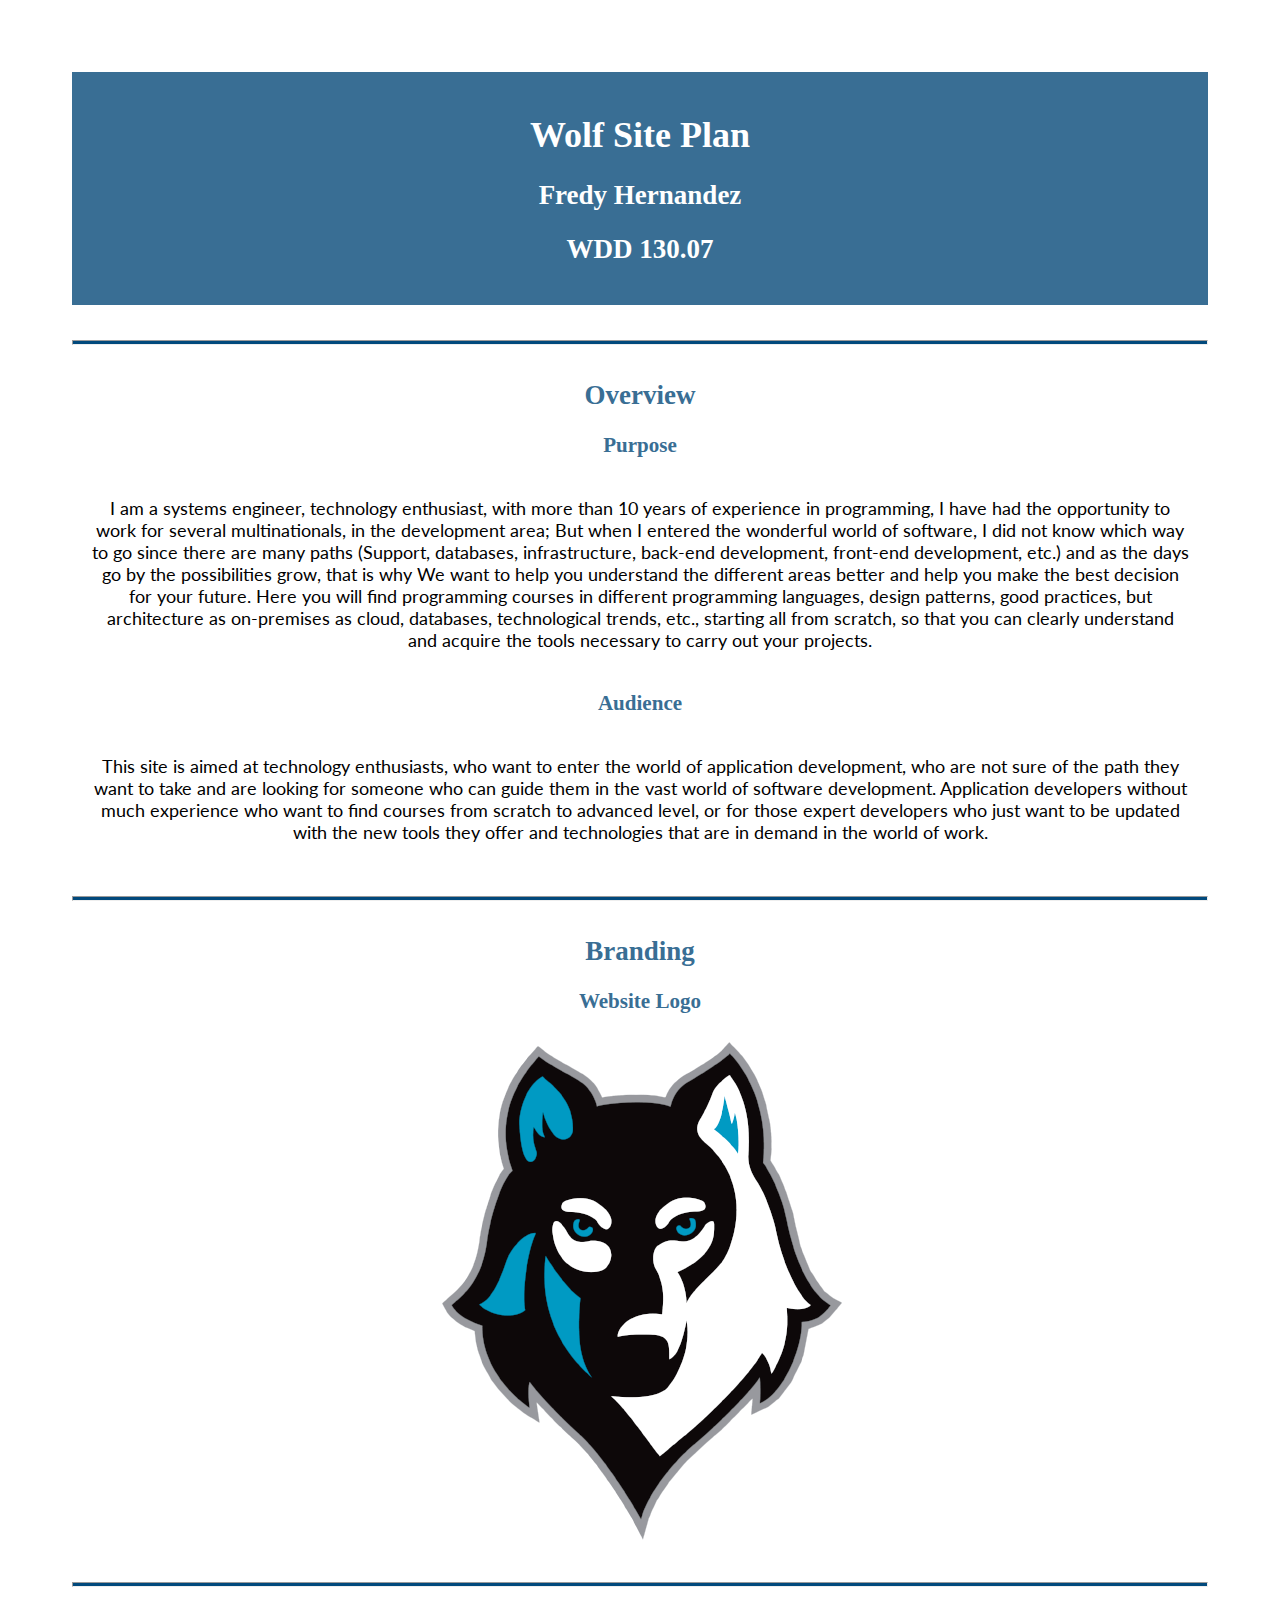
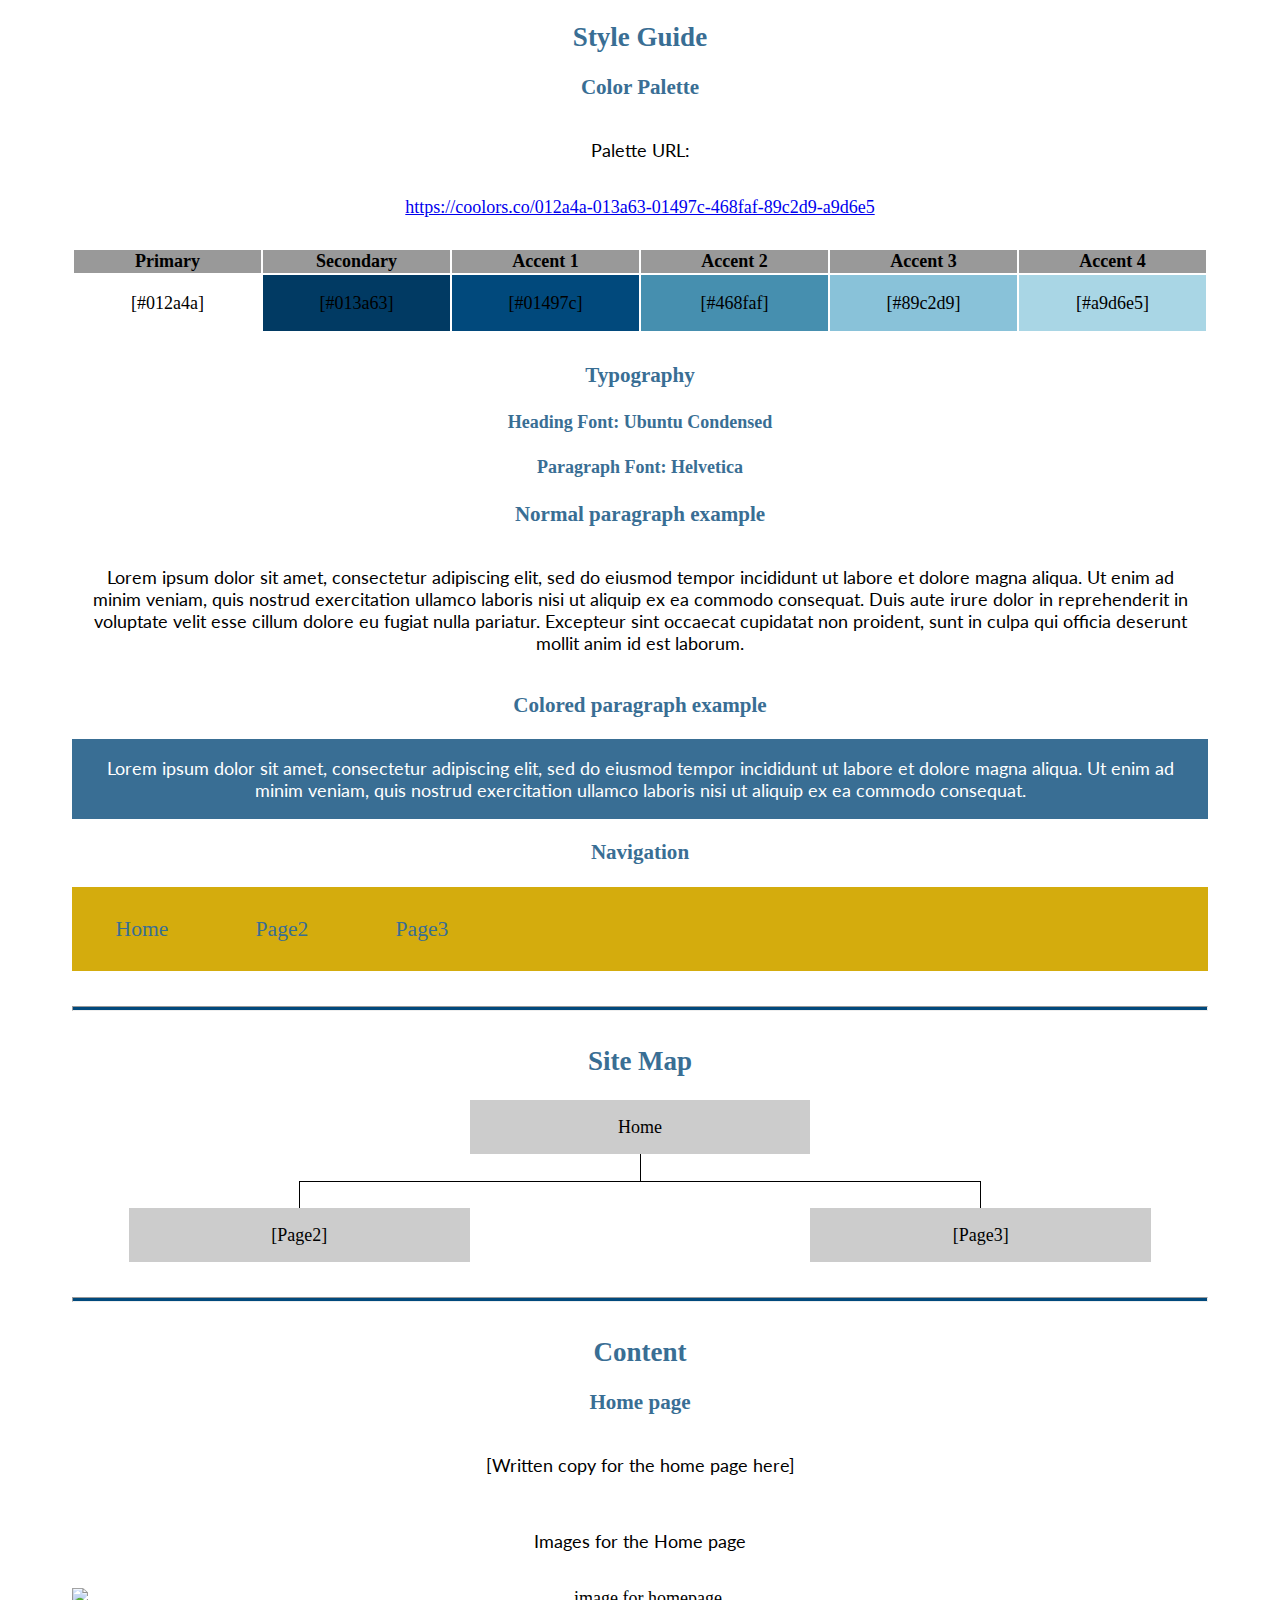
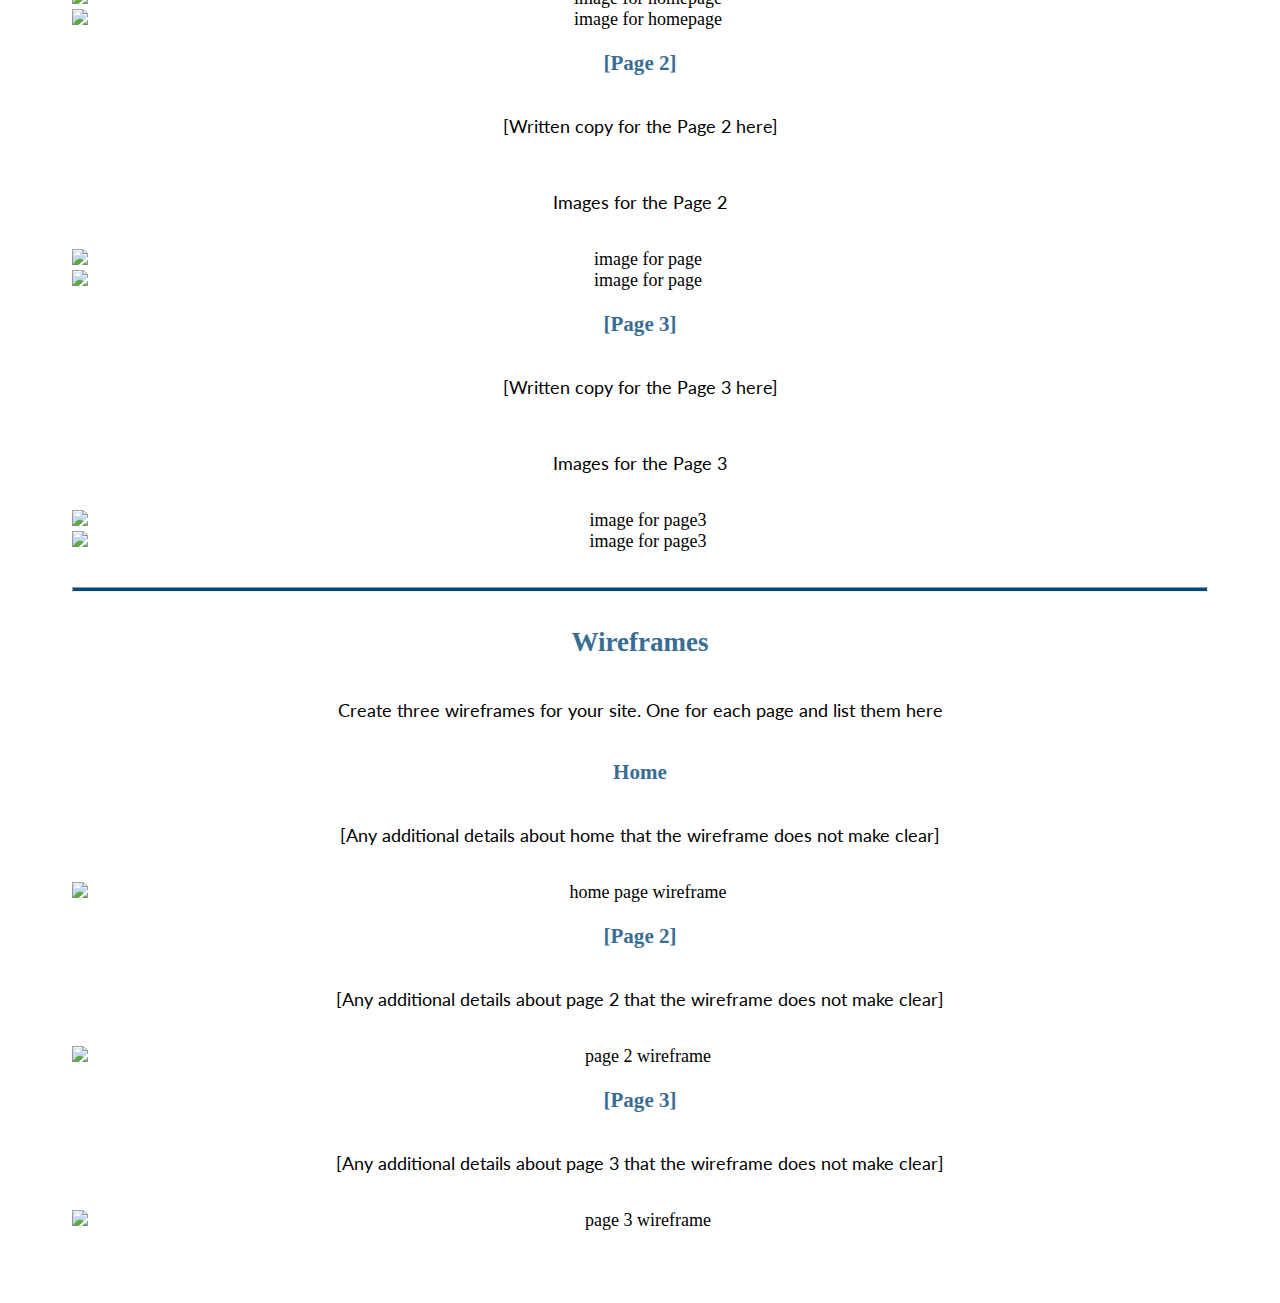
==== personal-site/site-plan.html @ 8fcfb4a2 ":sparkles: add personal site plan" ====
<!DOCTYPE html>
<html lang="en-us">

<head>
    <meta charset="utf-8">
    <title>Site Plan</title>
    <link type="text/css" rel="stylesheet" href="styles/site-plan.css">
</head>

<body>
    <header>
        <h1>Wolf Site Plan</h1>
        <h2>Fredy Hernandez</h2>
        <h2>WDD 130.07</h2>
        <!-- In the header above, add the name or your site, your name and class number. For example if you are in section 3 you would put WDD 130.03 -->
    </header>
    <main>

        <!-- ------------------------Steps 2-3------------------------------ -->
        <hr>
        <h2>Overview</h2>
        <h3>Purpose</h3>
        <p>I am a systems engineer, technology enthusiast, with more than 10 years of experience in programming, I have had the opportunity to work for several multinationals, in the development area; But when I entered the wonderful world of software, I
            did not know which way to go since there are many paths (Support, databases, infrastructure, back-end development, front-end development, etc.) and as the days go by the possibilities grow, that is why We want to help you understand the different
            areas better and help you make the best decision for your future. Here you will find programming courses in different programming languages, design patterns, good practices, but architecture as on-premises as cloud, databases, technological
            trends, etc., starting all from scratch, so that you can clearly understand and acquire the tools necessary to carry out your projects.</p>
        <!-- change this -->


        <h3>Audience</h3>
        <p>This site is aimed at technology enthusiasts, who want to enter the world of application development, who are not sure of the path they want to take and are looking for someone who can guide them in the vast world of software development. Application
            developers without much experience who want to find courses from scratch to advanced level, or for those expert developers who just want to be updated with the new tools they offer and technologies that are in demand in the world of work.</p>
        <!-- change this -->

        <hr>
        <h2>Branding</h2>
        <h3>Website Logo</h3>
        <!-- Replace this with some sort of logo for your site.  A logo can be as simple as the name of your site in a nice font :) -->
        <img src="images/logo.png" alt="Logo image">
        <hr>
        <h2>
            Style Guide
        </h2>

        <!-- ------------------------Steps 4-8------------------------------ -->

        <h3>Color Palette</h3>
        <!--  The colors you choose for a website are one of the most important decisions you will make. Follow the instructions on the activity in Canvas then return and replace the color codes below with the hex color codes (the 6 digit numbers that show at the bottom of each color) for the colors you have chosen below.  You should have at least 2 colors but do not have to fill in all 4 if you do not need them.  -->

        <!-- Copy and paste the URL to your finished palette below. Replace the href value that is there with yours. Make sure to paste it into both the href value and the content text of the <a> tag -->
        <p>Palette URL:</p>
        <a href="https://coolors.co/012a4a-013a63-01497c-468faf-89c2d9-a9d6e5" target="_blank">https://coolors.co/012a4a-013a63-01497c-468faf-89c2d9-a9d6e5</a>

        <table class="colors">
            <tr>
                <th>Primary</th>
                <th>Secondary</th>
                <th>Accent 1</th>
                <th>Accent 2</th>
                <th>Accent 3</th>
                <th>Accent 4</th>
            </tr>
            <!-- Replace the numbers in the boxes below with your hex color codes. Then switch to the site-plan.css file and change your colors there as well. -->
            <tr>
                <td class="primary">[#012a4a]</td>
                <td class="secondary">[#013a63]</td>
                <td class="accent1">[#01497c]</td>
                <td class="accent2">[#468faf]</td>
                <td class="accent3">[#89c2d9]</td>
                <td class="accent4">[#a9d6e5]</td>
            </tr>
        </table>


        <!-- ------------------------Step 9------------------------------ -->

        <h3>
            Typography
        </h3>
        <!-- Choose a font for your paragraphs (body copy) and headlines. What font(s) have you chosen? Why did you choose what you did?  Make sure to review the list of web safe fonts at W3Schools.org as a starting point.  Think also about which of your colors above you might use for background and font colors. -->

        <h4>
            Heading Font: Ubuntu Condensed
            <!-- change this -->
        </h4>
        <h4>
            Paragraph Font: Helvetica
            <!-- change this -->
        </h4>
        <h3>
            Normal paragraph example
        </h3>
        <p>
            Lorem ipsum dolor sit amet, consectetur adipiscing elit, sed do eiusmod tempor incididunt ut labore et dolore magna aliqua. Ut enim ad minim veniam, quis nostrud exercitation ullamco laboris nisi ut aliquip ex ea commodo consequat. Duis aute irure dolor
            in reprehenderit in voluptate velit esse cillum dolore eu fugiat nulla pariatur. Excepteur sint occaecat cupidatat non proident, sunt in culpa qui officia deserunt mollit anim id est laborum.
        </p>
        <h3>
            Colored paragraph example
        </h3>
        <p class="colored">
            Lorem ipsum dolor sit amet, consectetur adipiscing elit, sed do eiusmod tempor incididunt ut labore et dolore magna aliqua. Ut enim ad minim veniam, quis nostrud exercitation ullamco laboris nisi ut aliquip ex ea commodo consequat.
        </p>

        <!-- ------------------------Step 10------------------------------ -->

        <h3>
            Navigation
        </h3>
        <!-- Think about how you want your navigation bar to look. In the site-plan.css file change the colors to your colors to get the look you desire. -->
        <nav>
            <a href="#">Home</a>
            <a href="#">Page2</a>
            <a href="#">Page3</a>
        </nav>
        <hr>
        <h2>
            Site Map
        </h2>
        <div class="sitemap">
            <div class="sm-home">
                Home
            </div>
            <div class="sm-page2">
                [Page2]
                <!-- change this -->
            </div>
            <div class="sm-page3">
                [Page3]
                <!-- change this -->
            </div>

            <div class="top">
                &nbsp;
            </div>
            <div class="left">
                &nbsp;
            </div>
            <div class="right">
                &nbsp;
            </div>

        </div>

        <!-- --------Content Section -------------- -->
        <hr>
        <h2>
            Content
        </h2>
        <h3>Home page</h3>
        <p>
            [Written copy for the home page here]
        </p>
        <p>Images for the Home page</p>
        <img src="#" alt="image for homepage">
        <img src="#" alt="image for homepage">

        </ul>
        <h3>[Page 2]</h3>
        <p>
            [Written copy for the Page 2 here]
        </p>
        <p>Images for the Page 2</p>
        <img src="#" alt="image for page">
        <img src="#" alt="image for page">

        </ul>
        <h3>[Page 3]</h3>
        <p>
            [Written copy for the Page 3 here]
        </p>
        <p>Images for the Page 3</p>
        <img src="#" alt="image for page3">
        <img src="#" alt="image for page3">

        </ul>
        <hr>
        <h2>
            Wireframes
        </h2>
        <p>
            Create three wireframes for your site. One for each page and list them here</p>

        <h3>Home</h3>
        <p>
            [Any additional details about home that the wireframe does not make clear]
        </p>
        <img src="#" alt="home page wireframe">

        <h3>[Page 2]</h3>
        <p>
            [Any additional details about page 2 that the wireframe does not make clear]
        </p>
        <img src="#" alt="page 2 wireframe">

        <h3>[Page 3]</h3>
        <p>
            [Any additional details about page 3 that the wireframe does not make clear]
        </p>
        <img src="#" alt="page 3 wireframe">
    </main>
</body>

</html>
---- personal-site/styles/site-plan.css ----
/* if you are using any Google fonts change the font names below to your fonts. 
Any spaces in your font name should be replaced with a +. 
Fonts are separated by a | */

@import url('https://fonts.googleapis.com/css?family=IM+Fell+French+Canon+SC|Lato');
:root {
    /* change the values below to your colors from your palette */
    --primary-color: #ffffff;
    --secondary-color: #013a63;
    --accent1-color: #01497c;
    --accent2-color: #468faf;
    --accent3-color: #89c2d9;
    --accent4-color: #a9d6e5;
    /* change the values below to your chosen font(s) */
    --heading-font: "IM Fell French Canon SC";
    --paragraph-font: Lato, Helvetica, sans-serif;
    /* these colors below should be chosen from among your palette colors above */
    --headline-color-on-white: #396E94;
    /* headlines on a white background */
    --headline-color-on-color: white;
    /* headlines on a colored background */
    --paragraph-color-on-white: #396E94;
    /* paragraph text on a white background */
    --paragraph-color-on-color: white;
    /* paragraph text on a colored background */
    --paragraph-background-color: #396E94;
    --nav-link-color: #396E94;
    --nav-background-color: #D4AC0D;
    --nav-hover-link-color: white;
    --nav-hover-background-color: #396E94;
}


/*  Look around below...but DON'T CHANGE ANYTHING! */

body {
    max-width: 1200px;
    margin: 0 auto;
    padding: 4em;
    font-size: 18px;
    text-align: center;
}

img {
    display: block;
    margin: 0 auto;
}

h1,
h2,
h3,
h4,
h5,
h6 {
    font-family: var(--heading-font);
    color: var(--headline-color-on-white);
}

h2 {
    text-align: center;
}

hr {
    height: 3px;
    margin: 35px 0;
    background: var(--accent1-color);
}

header {
    padding: 1em;
    text-align: center;
    color: var(--paragraph-color-on-color);
    background-color: var(--paragraph-background-color);
}

header>h1,
header>h2 {
    color: var(--headline-color-on-color);
}

p {
    font-family: var(--paragraph-font);
    color: var(--paragraph-color);
    padding: 1em;
}

.colors {
    width: 100%;
    min-width: 350px;
    margin: 30px auto;
    text-align: center;
}

.colors th {
    background-color: #999;
}

.colors td {
    width: 16.6%;
    height: 3em;
}

.primary {
    background-color: var(--primary-color);
}

.secondary {
    background-color: var(--secondary-color);
}

.accent1 {
    background-color: var(--accent1-color);
}

.accent2 {
    background-color: var(--accent2-color);
}

.accent3 {
    background-color: var(--accent3-color);
}

.accent4 {
    background-color: var(--accent4-color);
}

p.colored {
    background-color: var(--paragraph-background-color);
    color: var(--paragraph-color-on-color);
}

nav {
    background-color: var(--nav-background-color);
    line-height: 3em;
    text-align: center;
    font-size: 1.2em;
}

nav {
    list-style-type: none;
    display: flex;
}

nav a {
    padding: 1em;
    min-width: 120px;
    text-decoration: none;
    padding: 10px;
}

nav a:link,
nav a:visited {
    color: var(--nav-link-color);
}

nav a:hover {
    color: var(--nav-hover-link-color);
    background-color: var(--nav-hover-background-color);
}

.sitemap {
    display: grid;
    justify-content: center;
    grid-template-columns: repeat(6, 15%);
    grid-template-rows: 3em 1.5em 1.5em 3em;
    grid-template-areas: ". . home home . ." ". . . top . ." ". left left right right ." "page2 page2 . . page3 page3";
}

.sitemap>div {
    text-align: center;
}

.sm-home {
    grid-area: home;
    background-color: #ccc;
    line-height: 3em;
}

.sm-page2 {
    grid-area: page2;
    background-color: #ccc;
    line-height: 3em;
}

.sm-page3 {
    grid-area: page3;
    background-color: #ccc;
    line-height: 3em;
}

.top {
    grid-area: top;
    border-left: 1px solid;
}

.left {
    grid-area: left;
    border-top: 1px solid;
    border-left: 1px solid;
}

.right {
    grid-area: right;
    border-top: 1px solid;
    border-right: 1px solid;
}
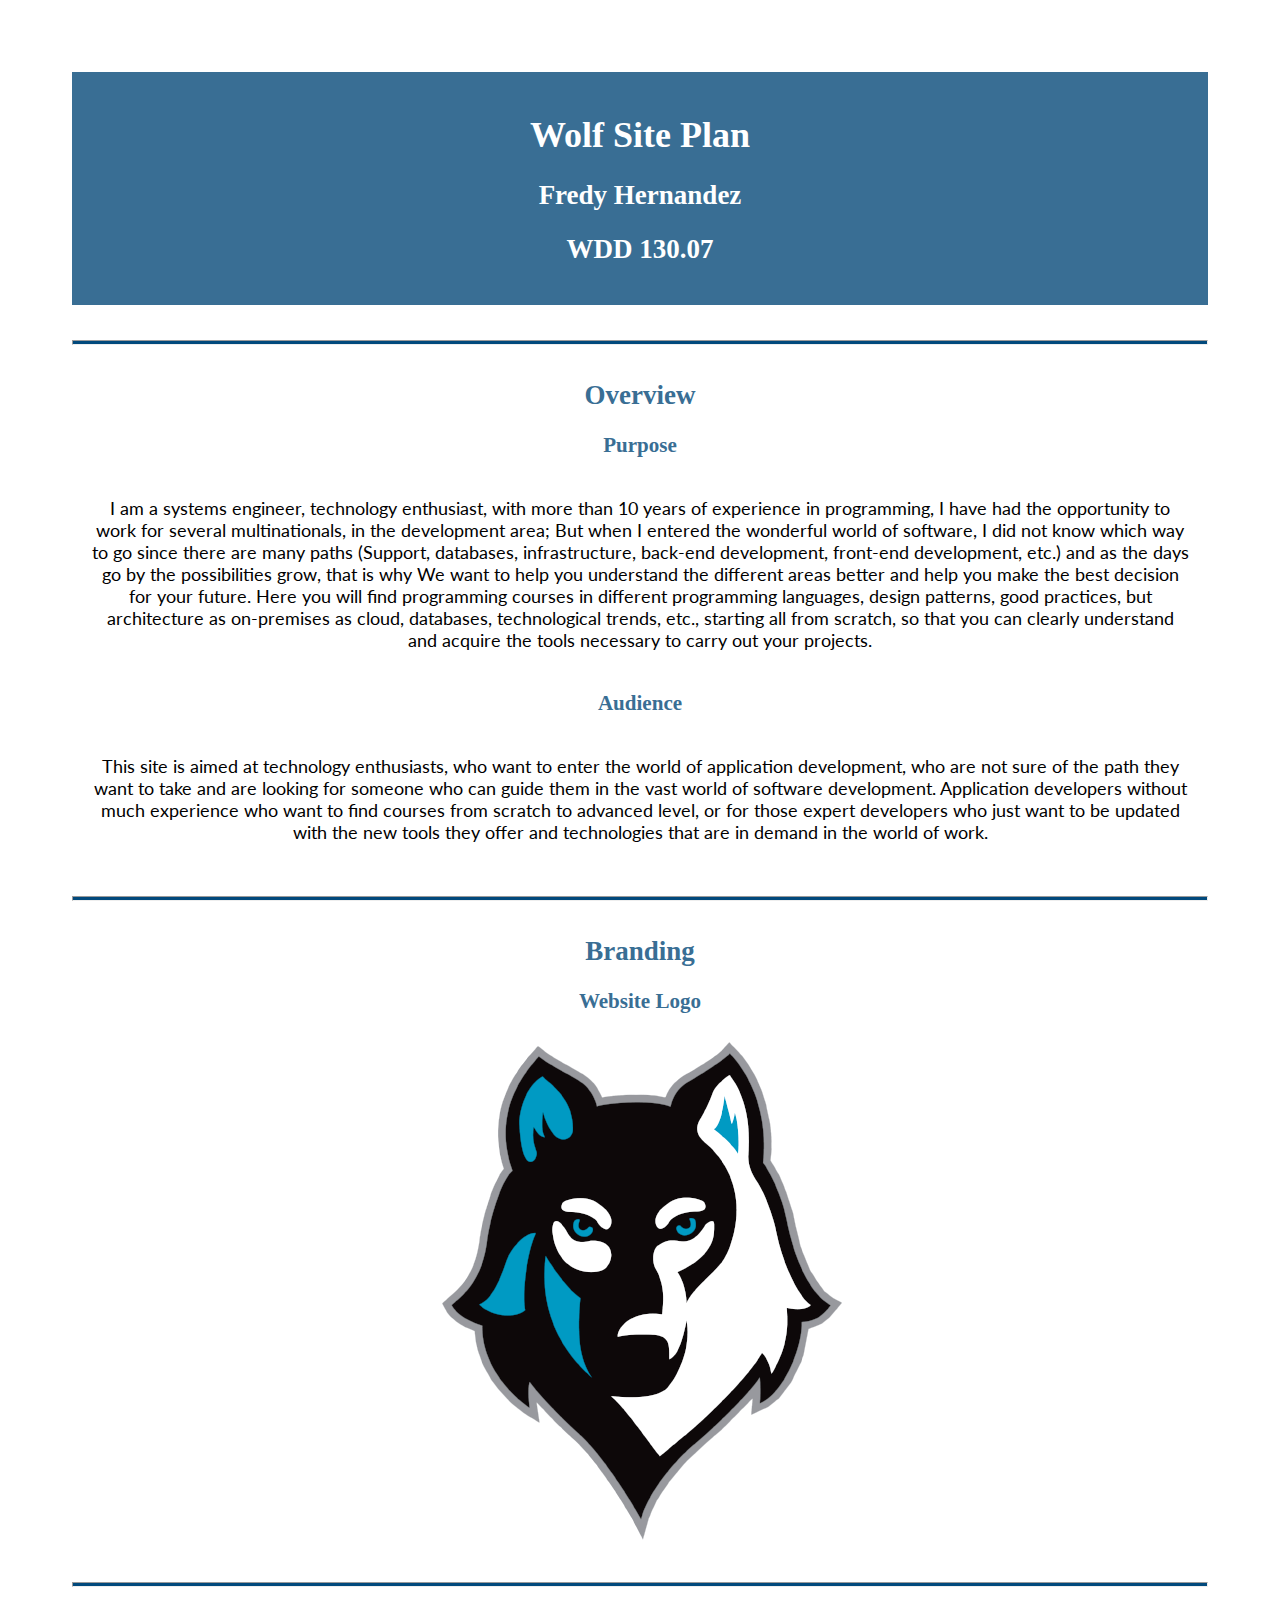
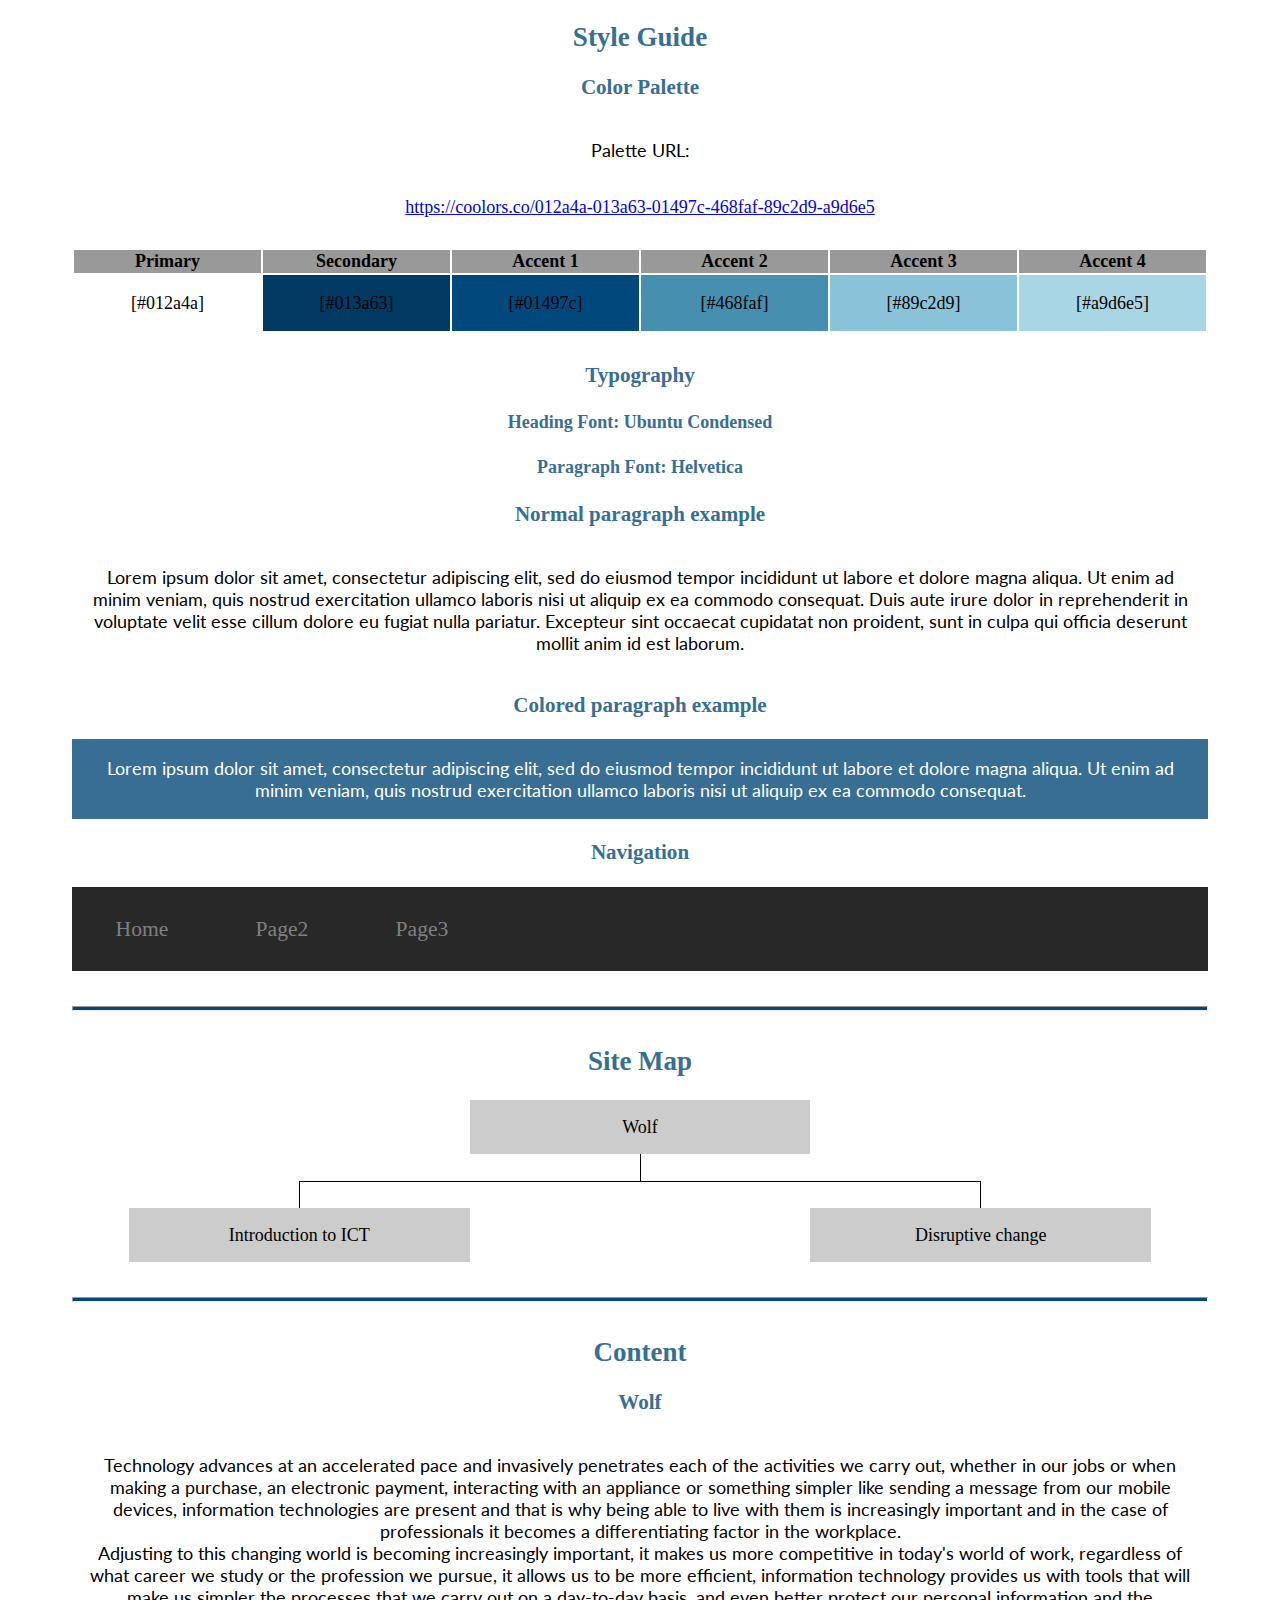
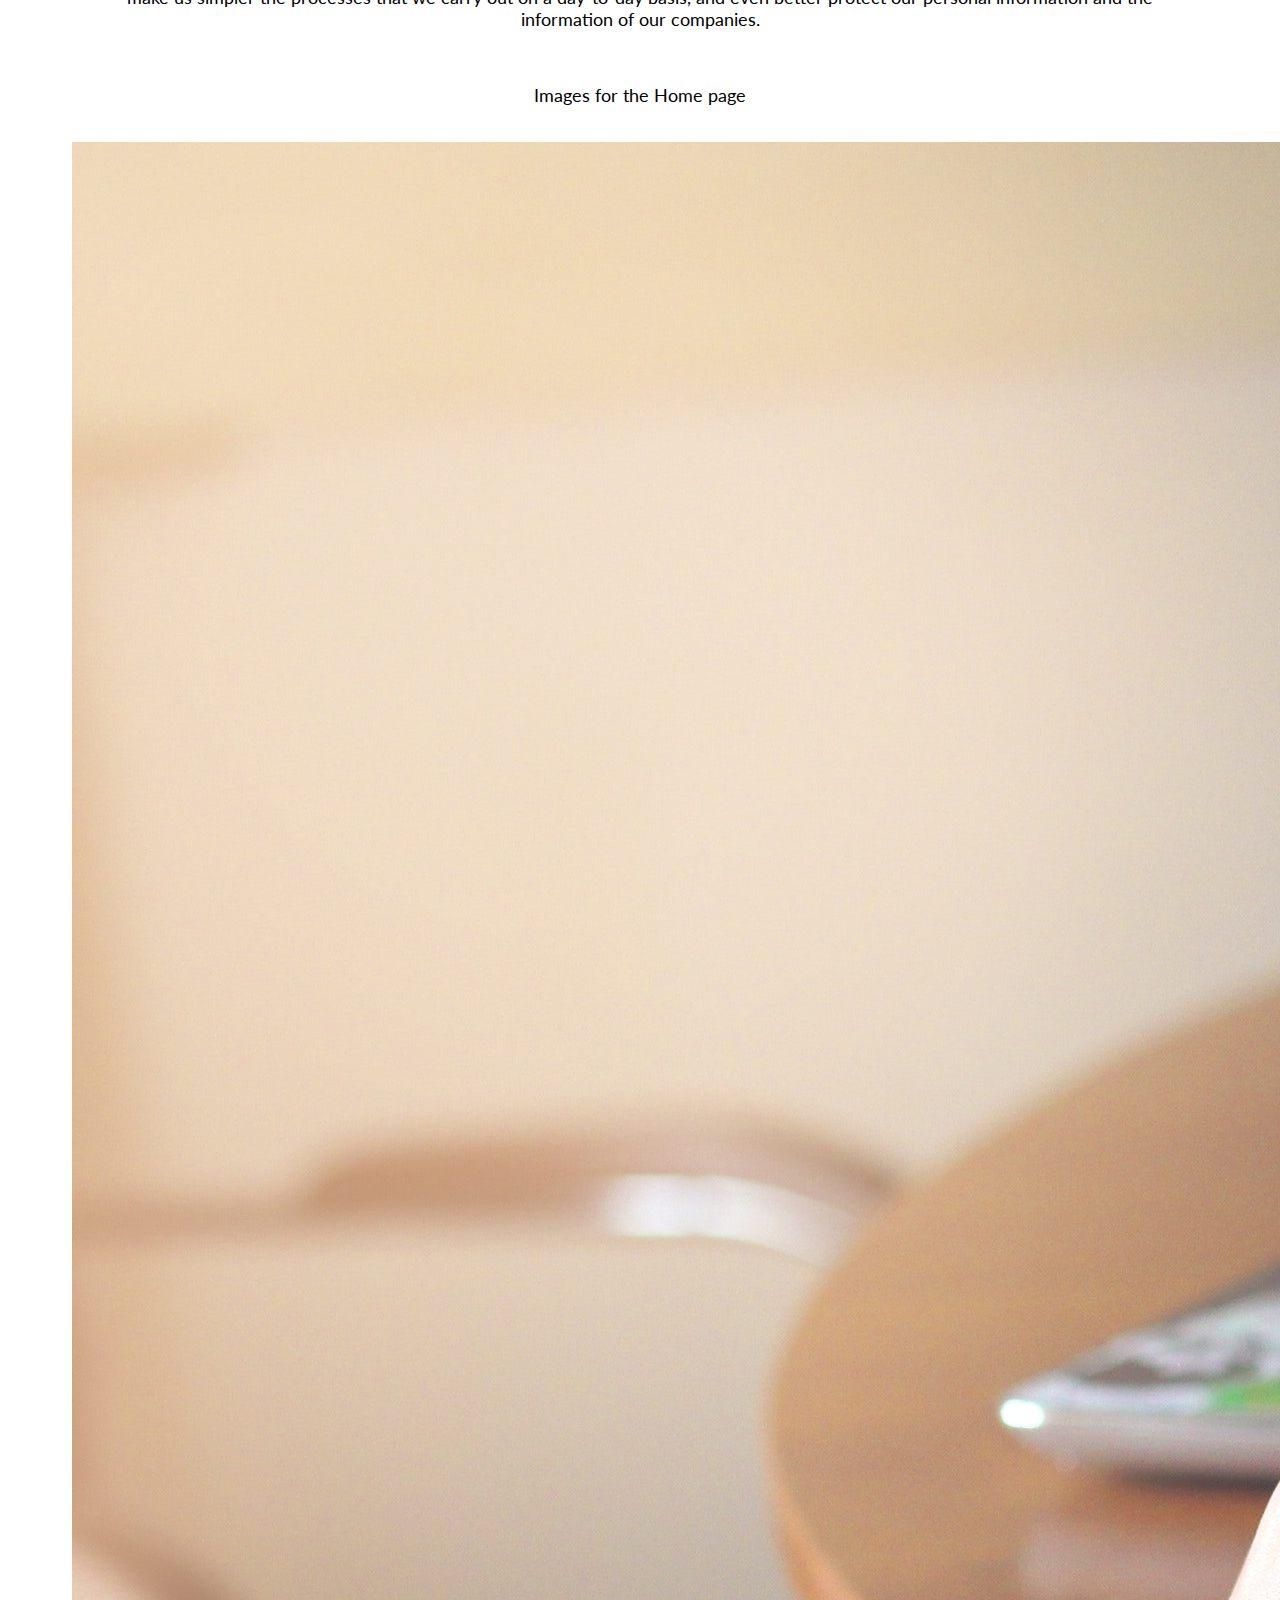
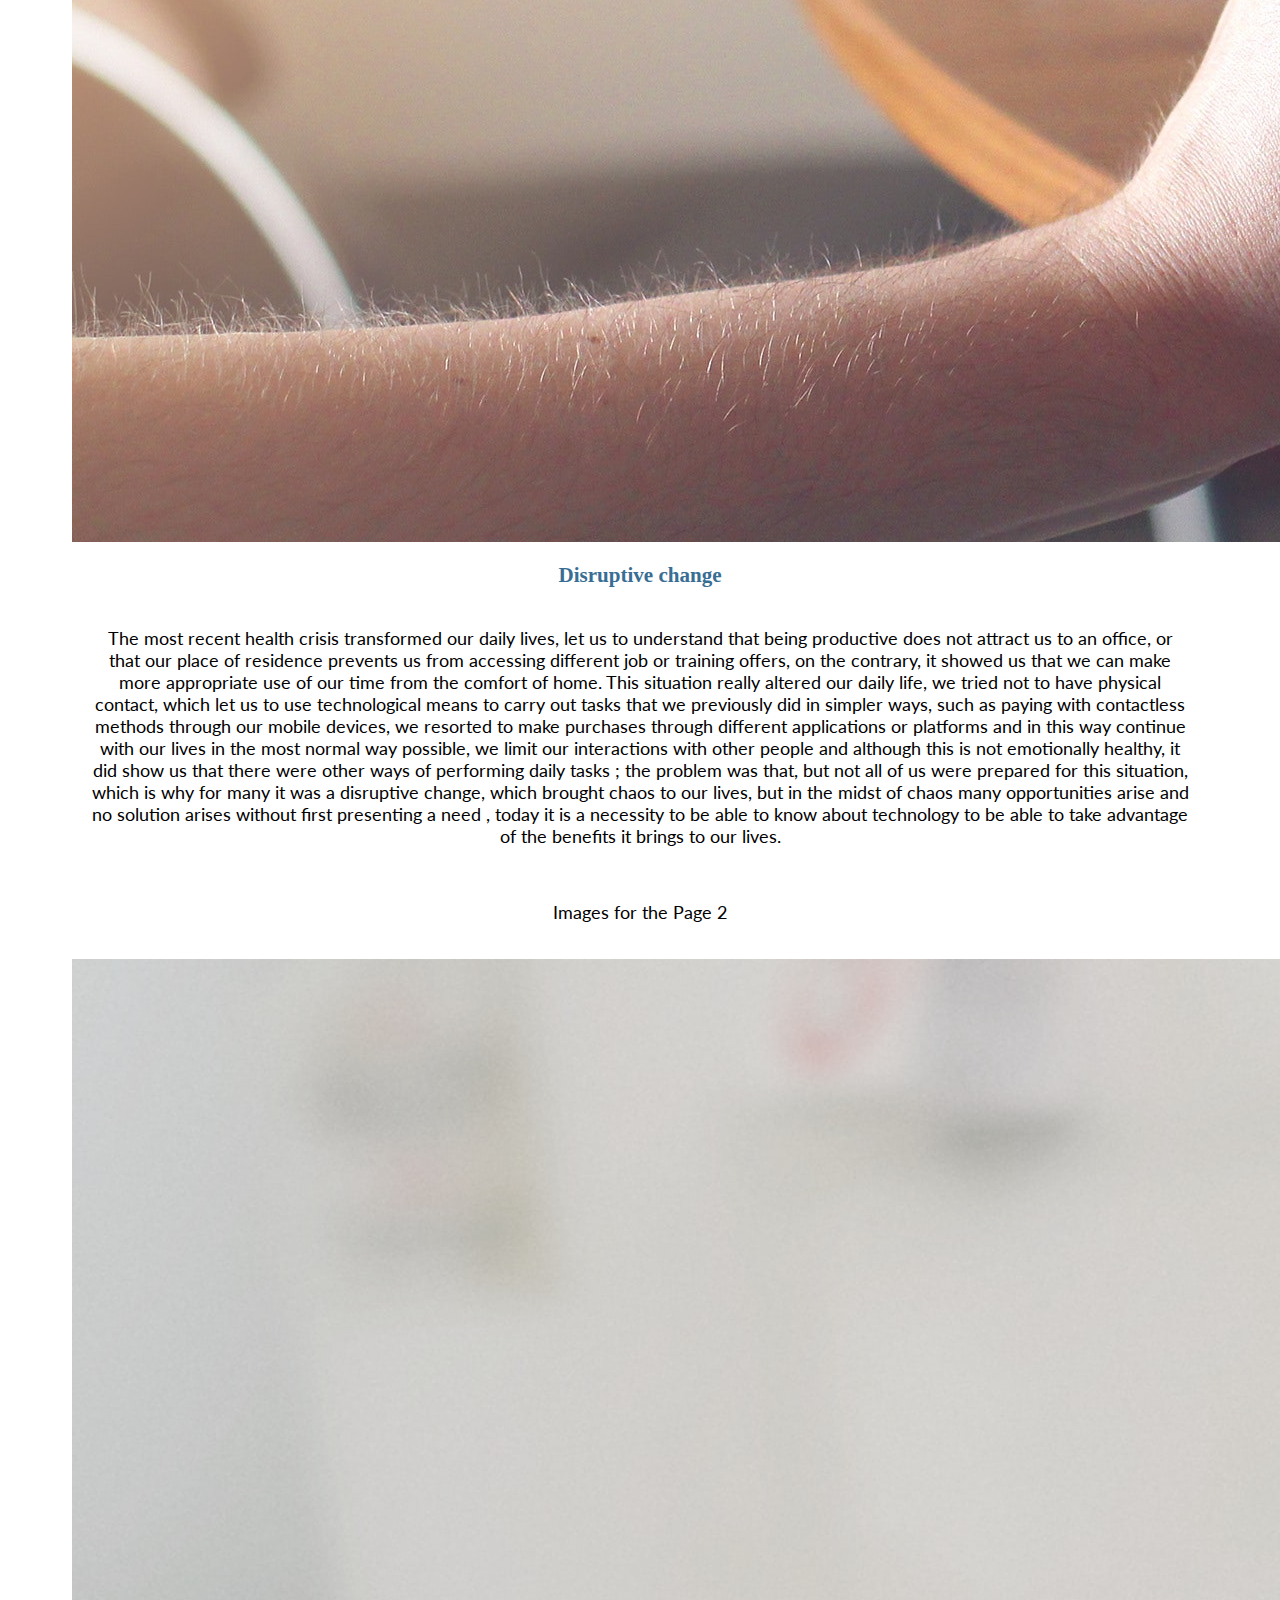
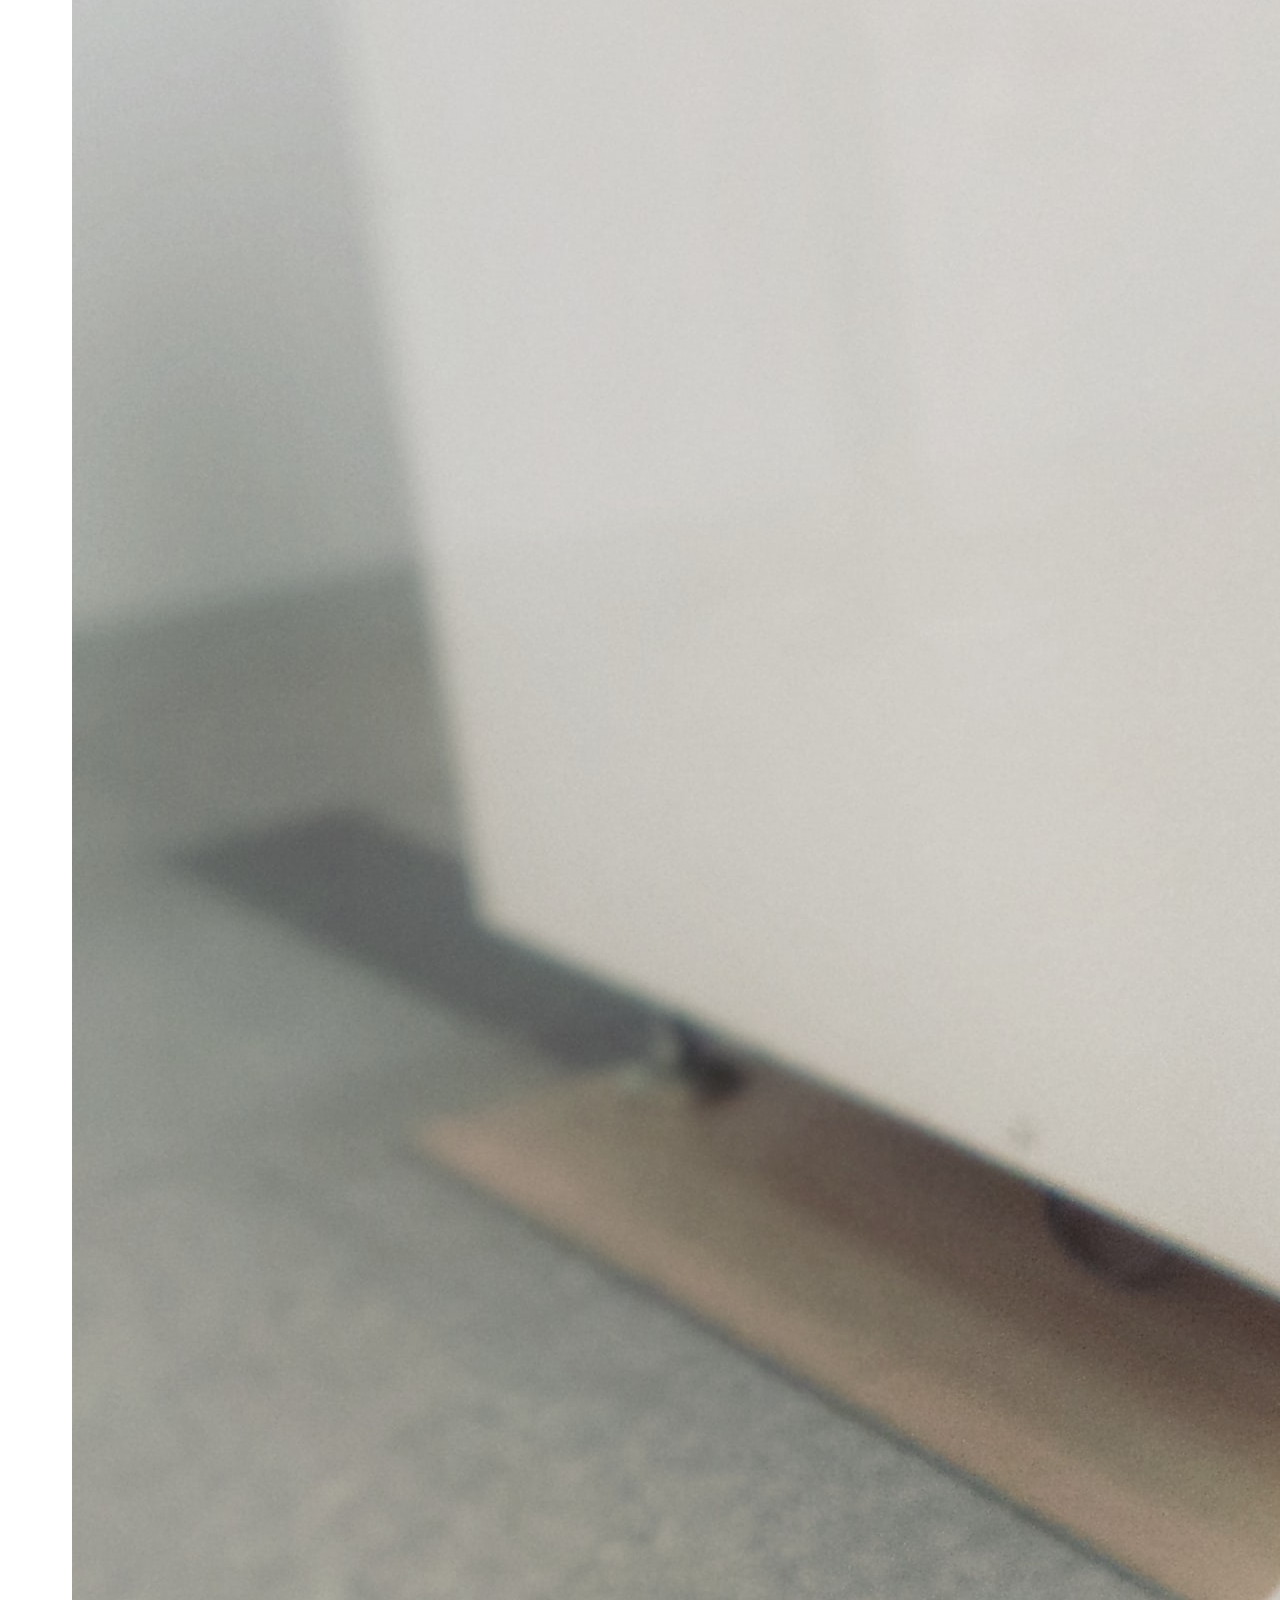
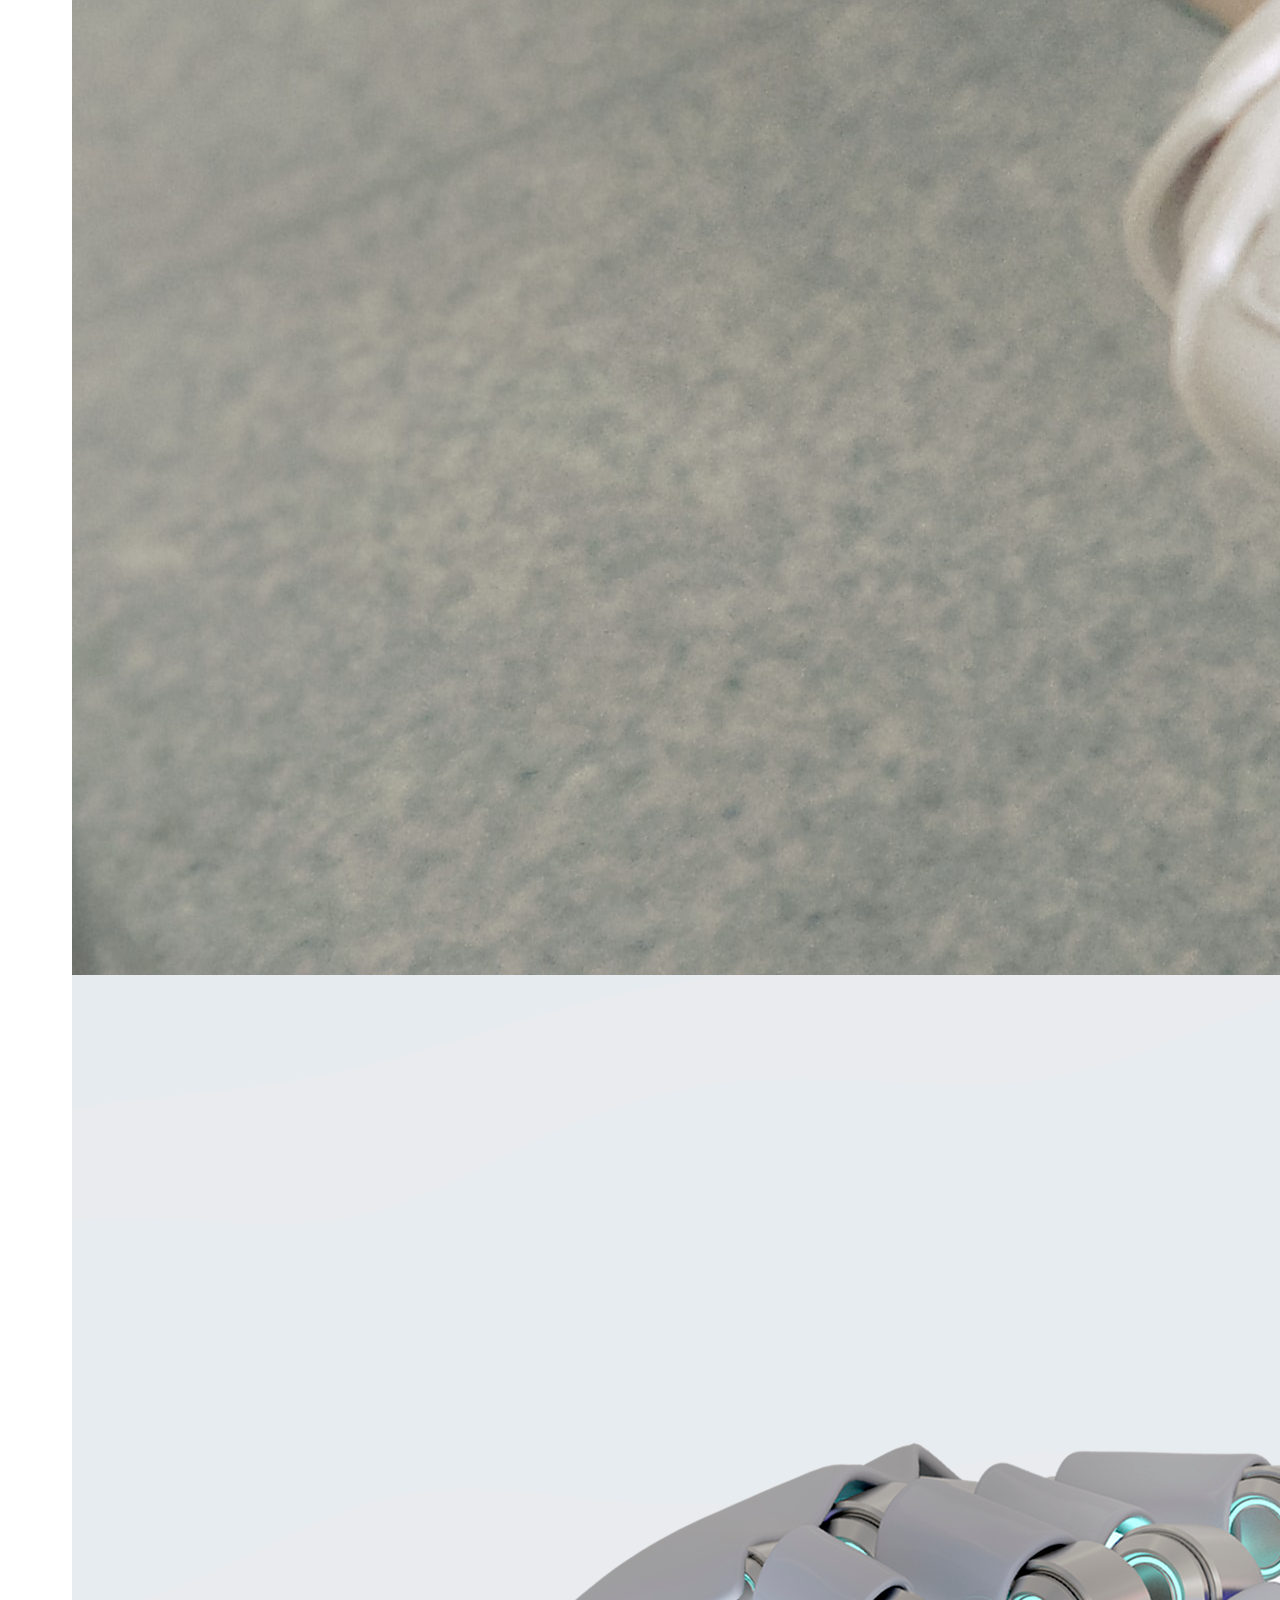
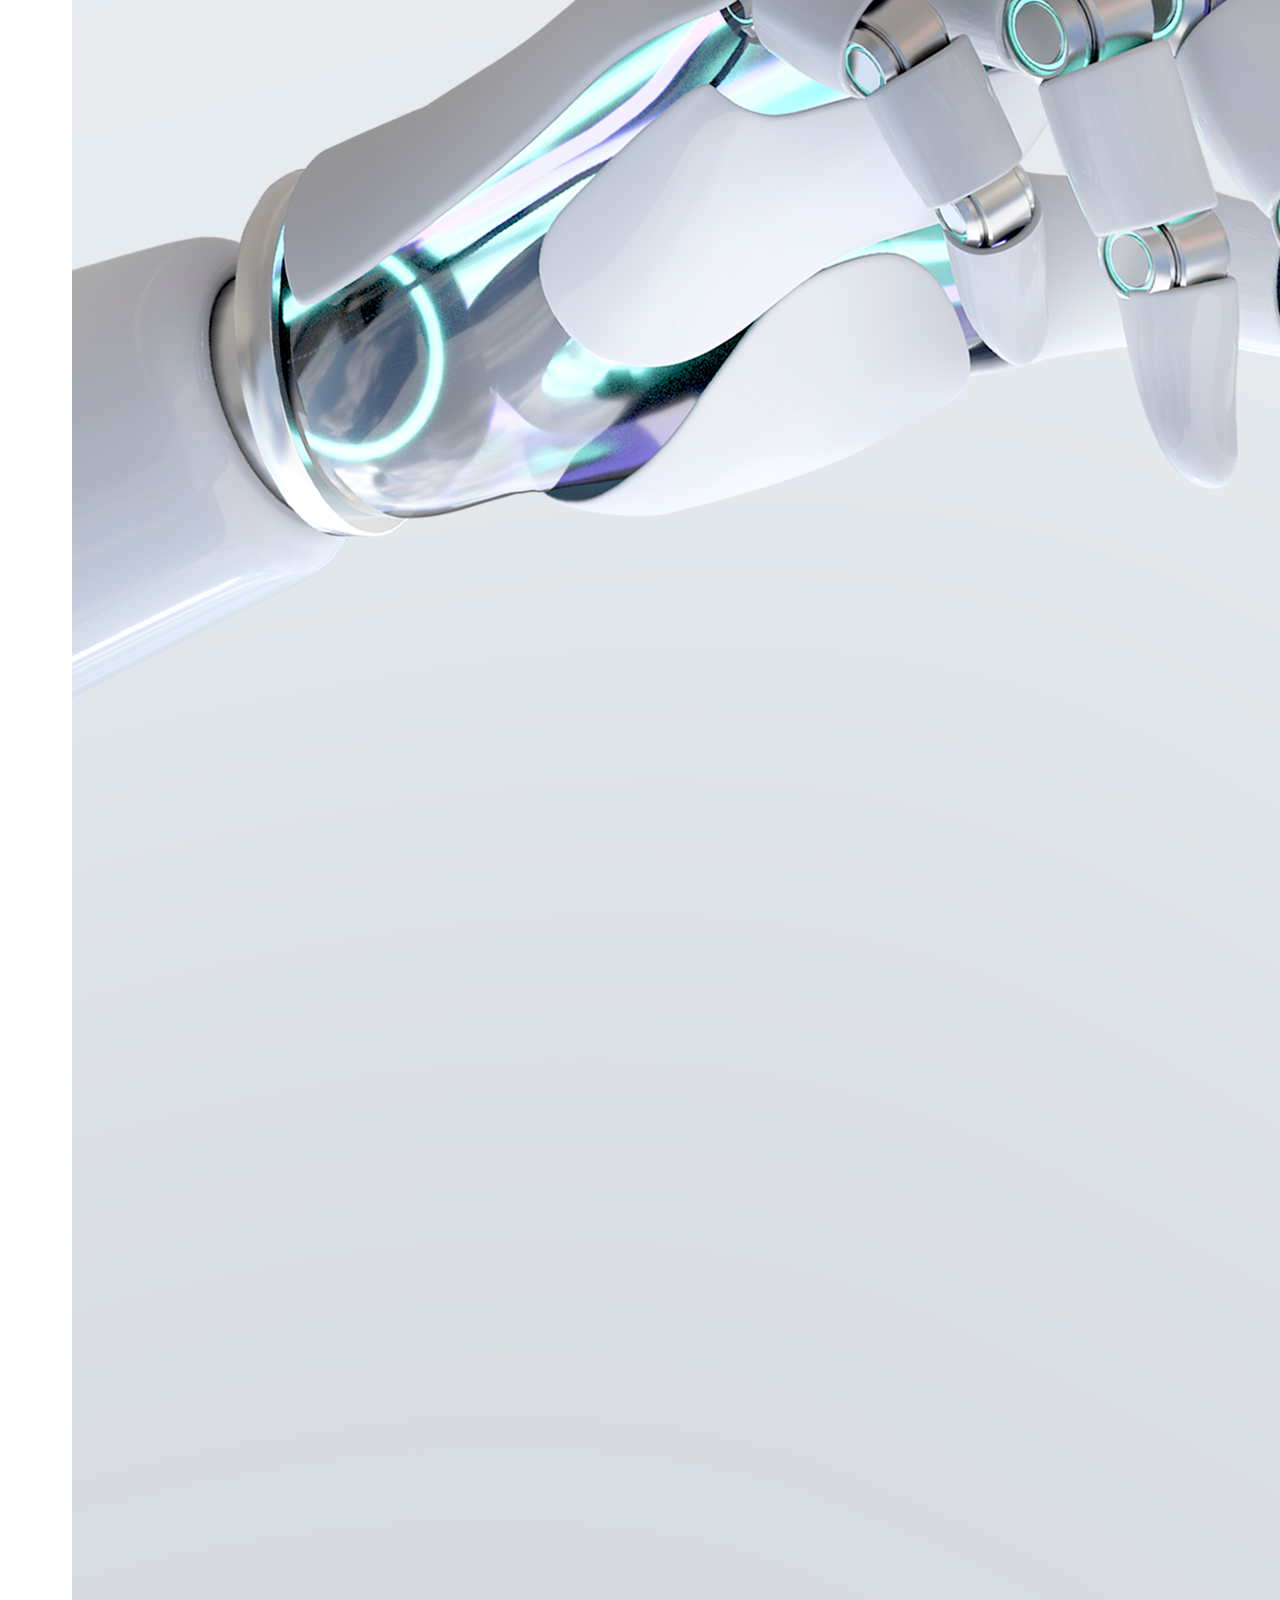
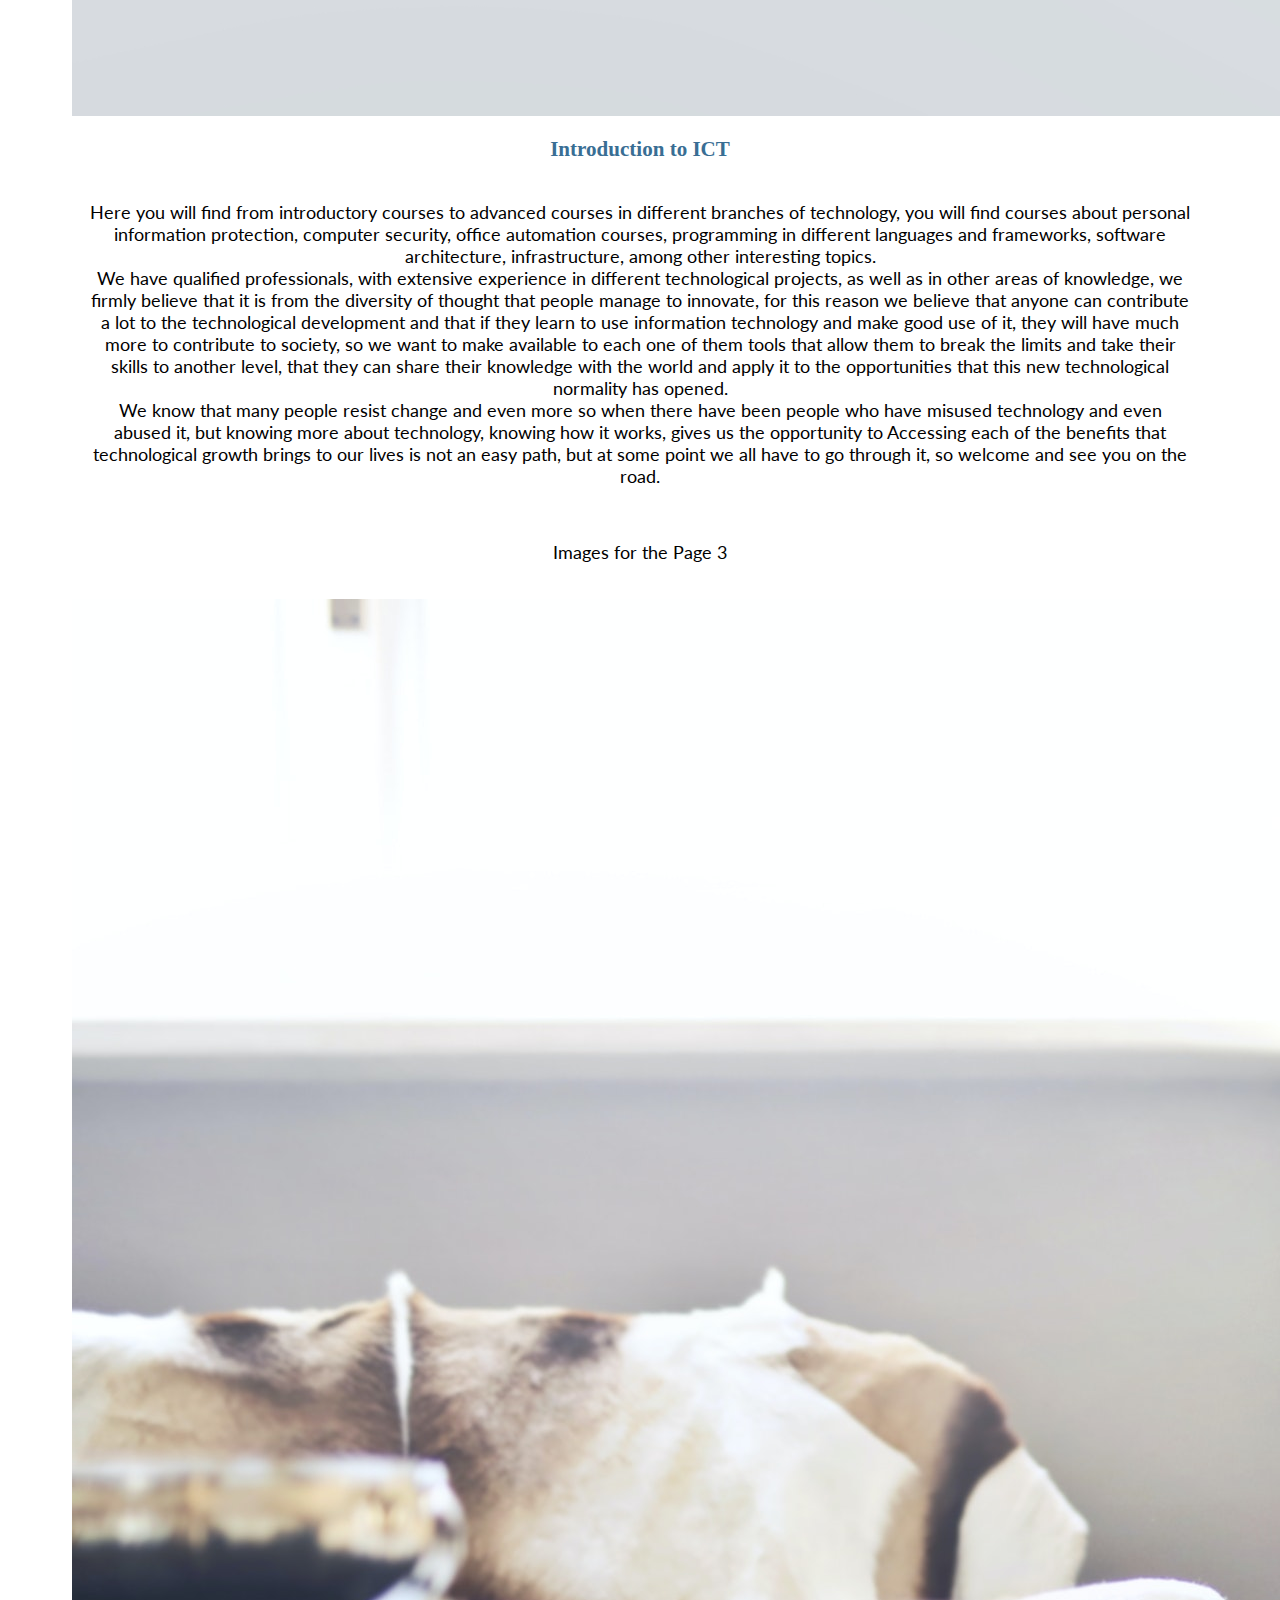
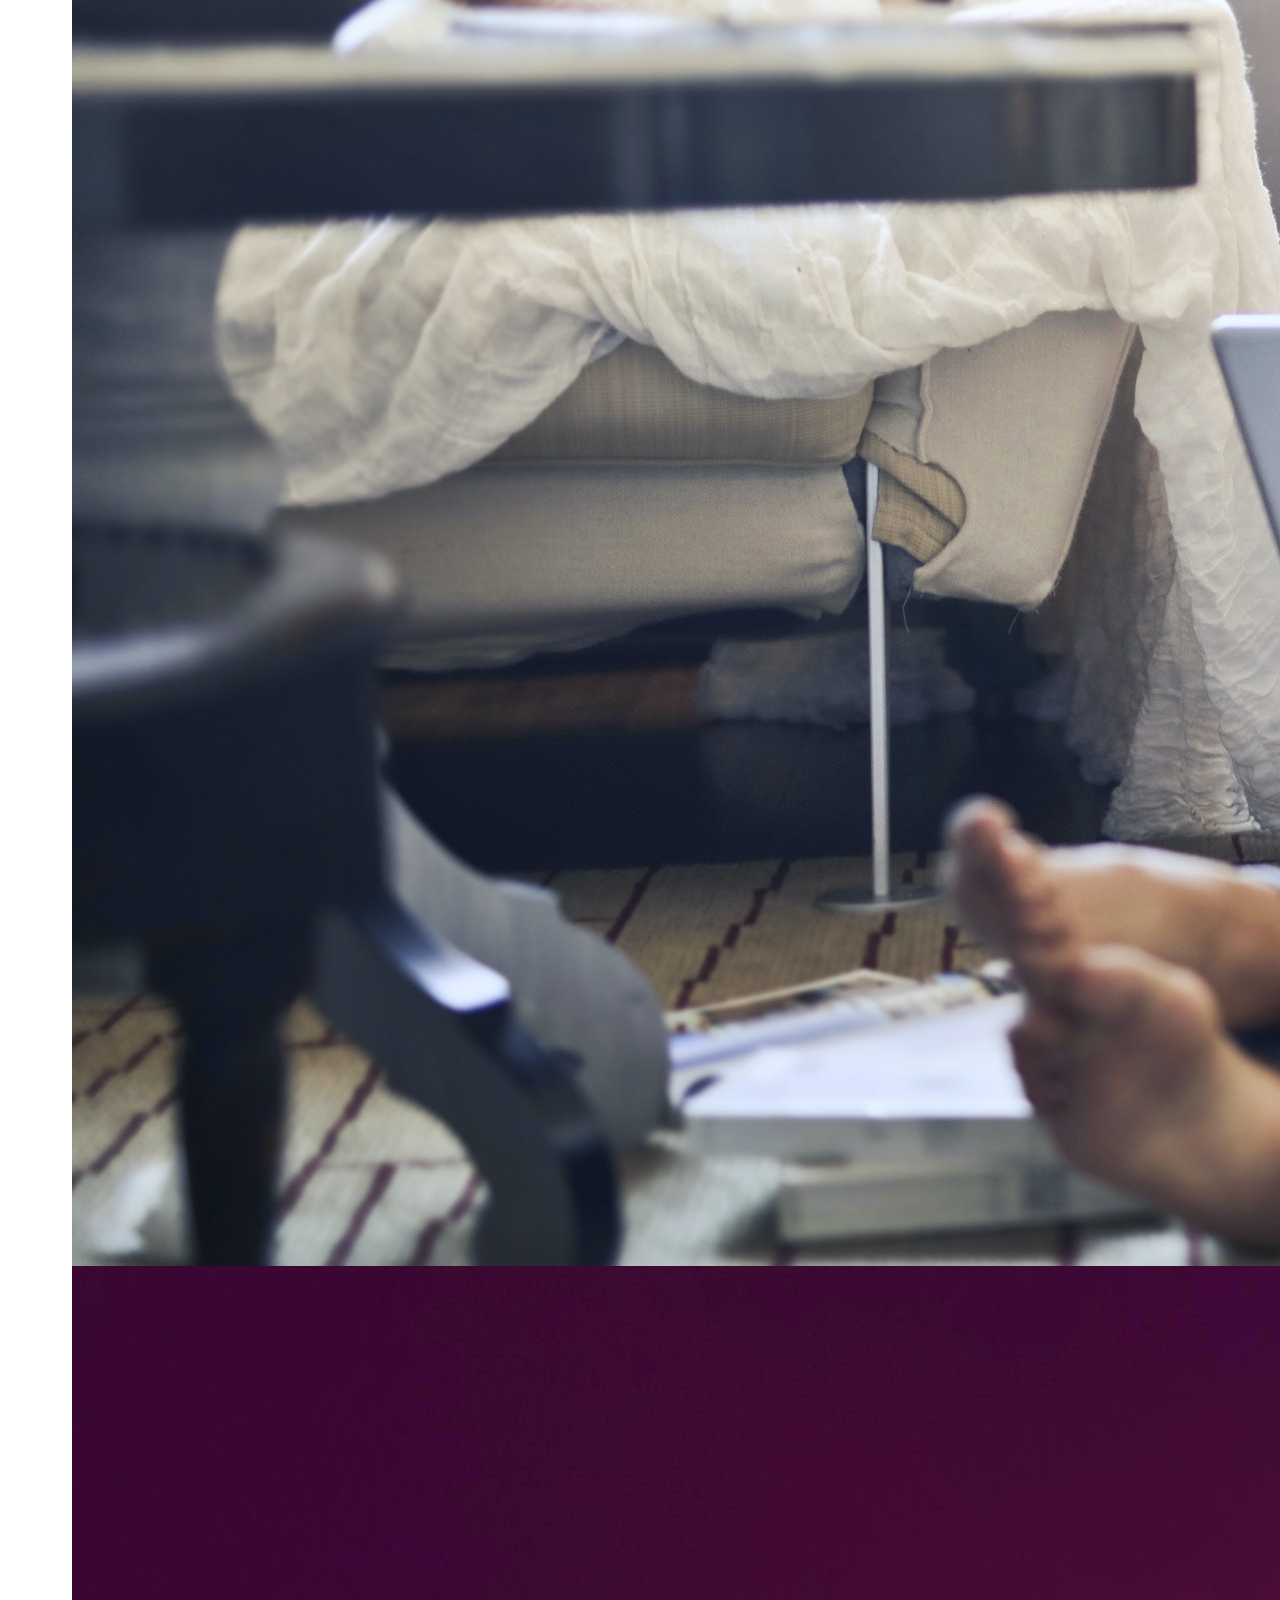
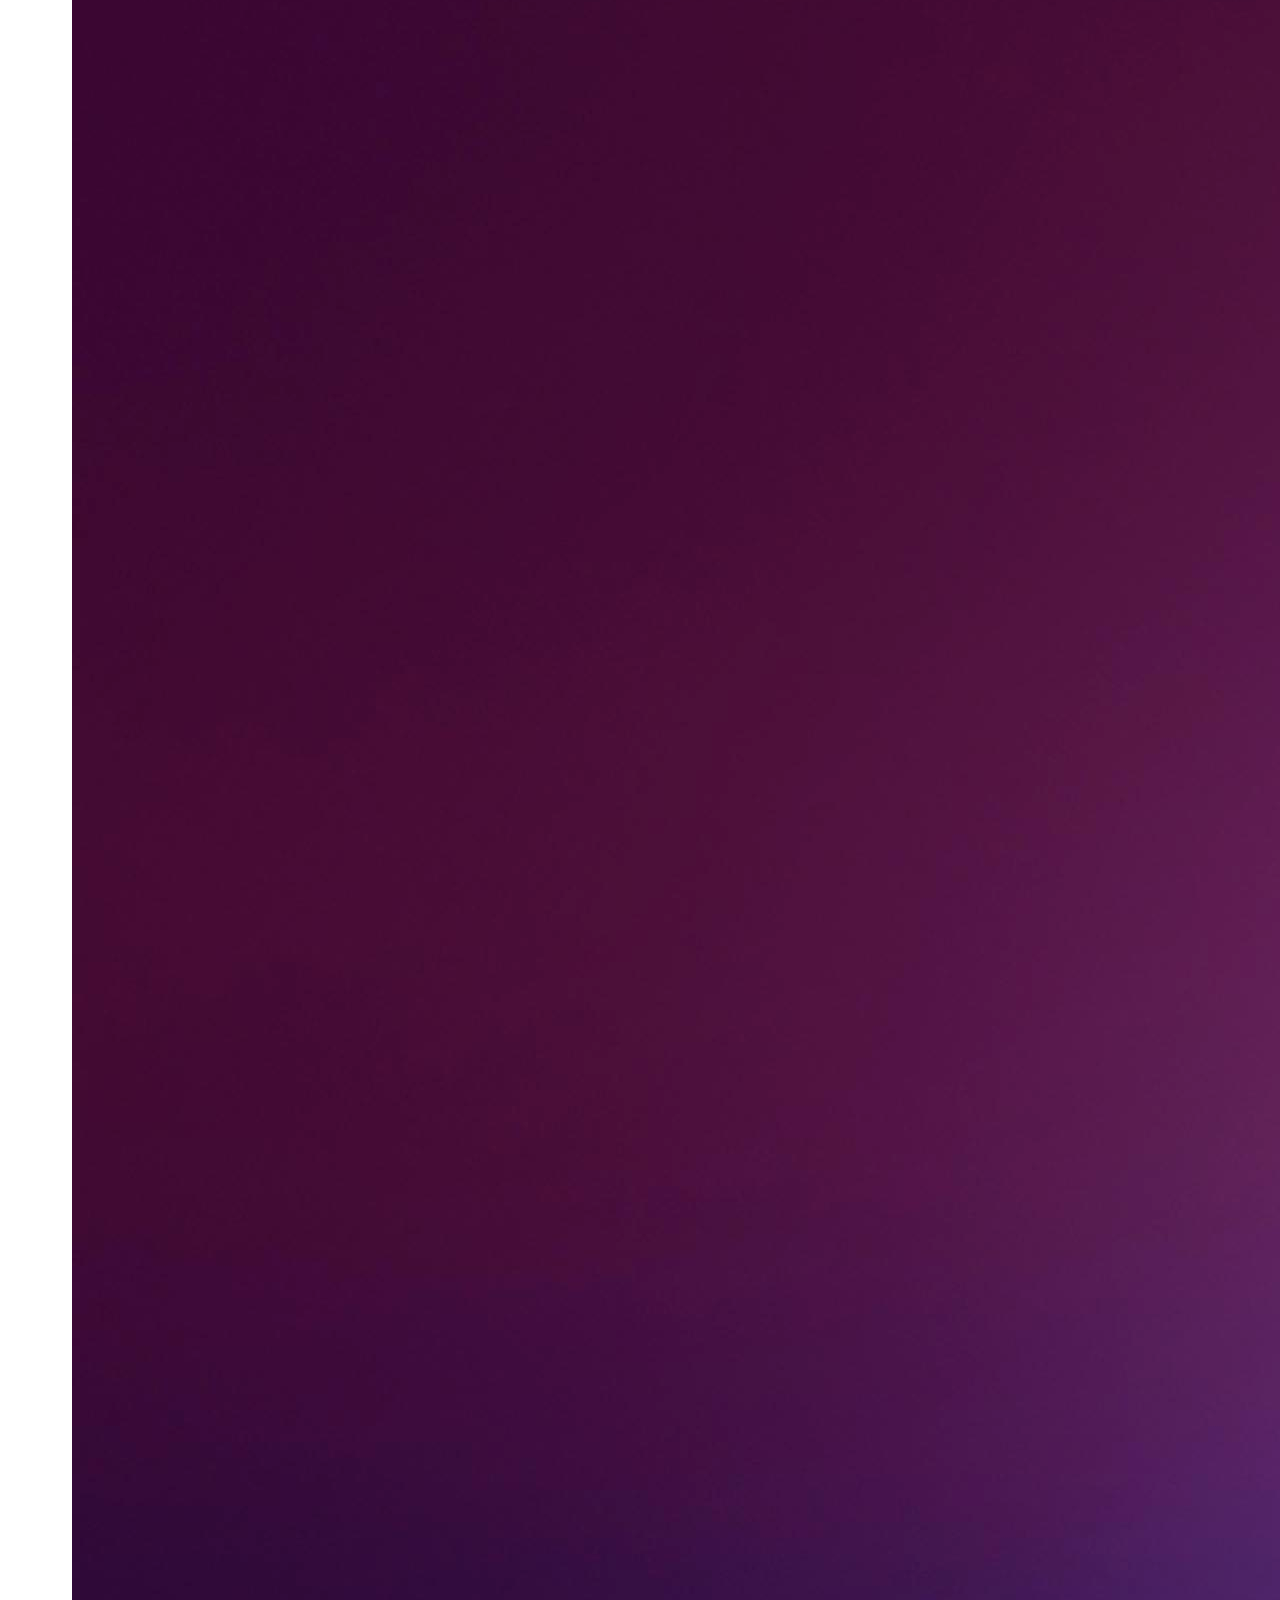
==== commit 8db4ba7d: "Update site-plan.html" ====
--- a/personal-site/site-plan.html
+++ b/personal-site/site-plan.html
@@ -118,14 +118,14 @@
         </h2>
         <div class="sitemap">
             <div class="sm-home">
-                Home
+                Wolf
             </div>
             <div class="sm-page2">
-                [Page2]
+                Introduction to ICT
                 <!-- change this -->
             </div>
             <div class="sm-page3">
-                [Page3]
+                Disruptive change
                 <!-- change this -->
             </div>
 
@@ -146,31 +146,43 @@
         <h2>
             Content
         </h2>
-        <h3>Home page</h3>
-        <p>
-            [Written copy for the home page here]
+        <h3>Wolf</h3>
+        <p>
+            Technology advances at an accelerated pace and invasively penetrates each of the activities we carry out, whether in our jobs or when making a purchase, an electronic payment, interacting with an appliance or something simpler like sending a message from
+            our mobile devices, information technologies are present and that is why being able to live with them is increasingly important and in the case of professionals it becomes a differentiating factor in the workplace.
+            <br> Adjusting to this changing world is becoming increasingly important, it makes us more competitive in today's world of work, regardless of what career we study or the profession we pursue, it allows us to be more efficient, information
+            technology provides us with tools that will make us simpler the processes that we carry out on a day-to-day basis, and even better protect our personal information and the information of our companies.
         </p>
         <p>Images for the Home page</p>
-        <img src="#" alt="image for homepage">
-        <img src="#" alt="image for homepage">
+        <img class="img-pages" src="images/shops.jpg" alt="image for homepage">
 
         </ul>
-        <h3>[Page 2]</h3>
-        <p>
-            [Written copy for the Page 2 here]
+        <h3>Disruptive change</h3>
+        <p>
+            The most recent health crisis transformed our daily lives, let us to understand that being productive does not attract us to an office, or that our place of residence prevents us from accessing different job or training offers, on the contrary, it showed
+            us that we can make more appropriate use of our time from the comfort of home. This situation really altered our daily life, we tried not to have physical contact, which let us to use technological means to carry out tasks that we previously
+            did in simpler ways, such as paying with contactless methods through our mobile devices, we resorted to make purchases through different applications or platforms and in this way continue with our lives in the most normal way possible, we
+            limit our interactions with other people and although this is not emotionally healthy, it did show us that there were other ways of performing daily tasks ; the problem was that, but not all of us were prepared for this situation, which is
+            why for many it was a disruptive change, which brought chaos to our lives, but in the midst of chaos many opportunities arise and no solution arises without first presenting a need , today it is a necessity to be able to know about technology
+            to be able to take advantage of the benefits it brings to our lives.
         </p>
         <p>Images for the Page 2</p>
-        <img src="#" alt="image for page">
-        <img src="#" alt="image for page">
+        <img class="img-pages" src="images/friend.jpg" alt="image for page">
+        <img class="img-pages" src="images/proximity.jpg" alt="image for page">
 
         </ul>
-        <h3>[Page 3]</h3>
-        <p>
-            [Written copy for the Page 3 here]
+        <h3>Introduction to ICT</h3>
+        <p>
+            Here you will find from introductory courses to advanced courses in different branches of technology, you will find courses about personal information protection, computer security, office automation courses, programming in different languages and frameworks,
+            software architecture, infrastructure, among other interesting topics. <br> We have qualified professionals, with extensive experience in different technological projects, as well as in other areas of knowledge, we firmly believe
+            that it is from the diversity of thought that people manage to innovate, for this reason we believe that anyone can contribute a lot to the technological development and that if they learn to use information technology and make good use of
+            it, they will have much more to contribute to society, so we want to make available to each one of them tools that allow them to break the limits and take their skills to another level, that they can share their knowledge with the world and
+            apply it to the opportunities that this new technological normality has opened. <br> We know that many people resist change and even more so when there have been people who have misused technology and even abused it, but knowing more about
+            technology, knowing how it works, gives us the opportunity to Accessing each of the benefits that technological growth brings to our lives is not an easy path, but at some point we all have to go through it, so welcome and see you on the road.
         </p>
         <p>Images for the Page 3</p>
-        <img src="#" alt="image for page3">
-        <img src="#" alt="image for page3">
+        <img class="img-pages" src="images/work-home.jpg" alt="image for page3">
+        <img class="img-pages" src="images/advance.jpg" alt="image for page3">
 
         </ul>
         <hr>
@@ -200,4 +212,4 @@
     </main>
 </body>
 
-</html>+</html>
--- a/personal-site/styles/site-plan.css
+++ b/personal-site/styles/site-plan.css
@@ -24,10 +24,10 @@
     --paragraph-color-on-color: white;
     /* paragraph text on a colored background */
     --paragraph-background-color: #396E94;
-    --nav-link-color: #396E94;
-    --nav-background-color: #D4AC0D;
-    --nav-hover-link-color: white;
-    --nav-hover-background-color: #396E94;
+    --nav-link-color: #808080;
+    --nav-background-color: #282828;
+    --nav-hover-link-color: #ffffff;
+    --nav-hover-background-color: #808080;
 }
 
 
@@ -203,4 +203,4 @@
     grid-area: right;
     border-top: 1px solid;
     border-right: 1px solid;
-}+}
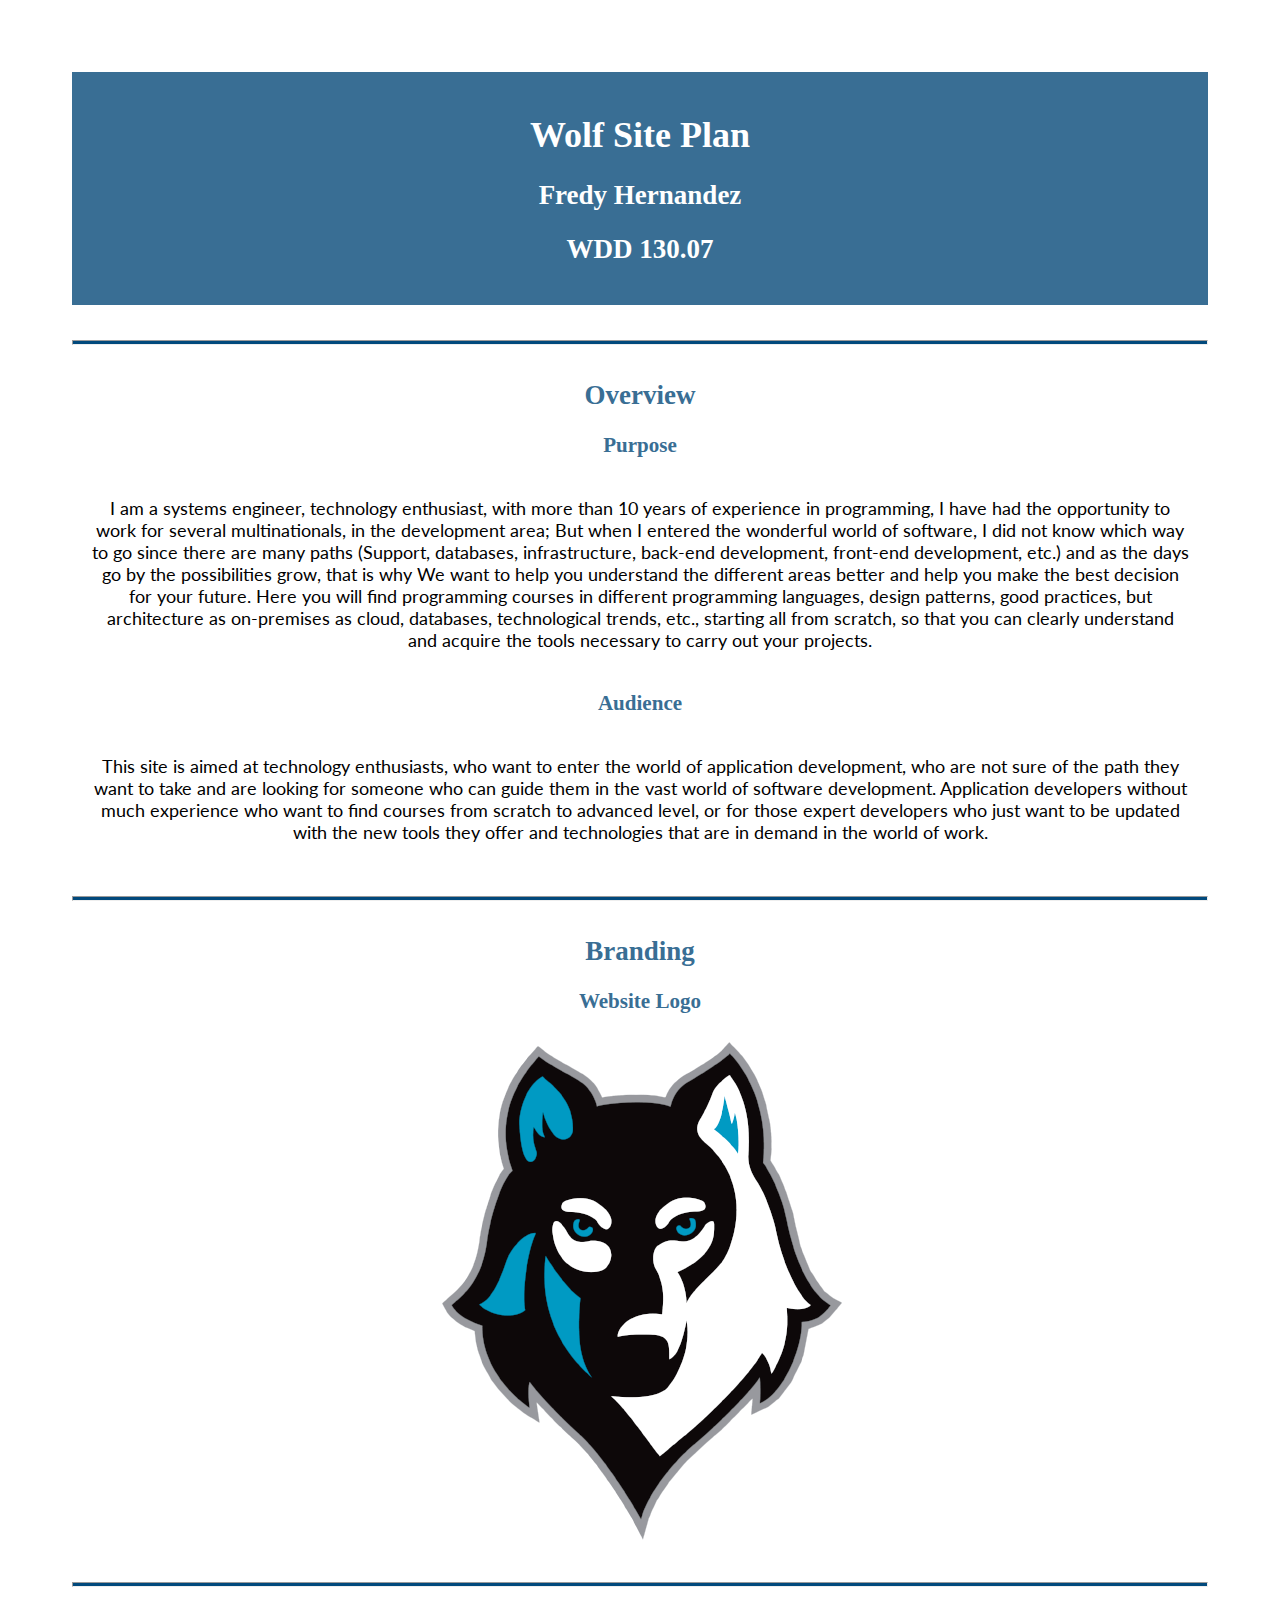
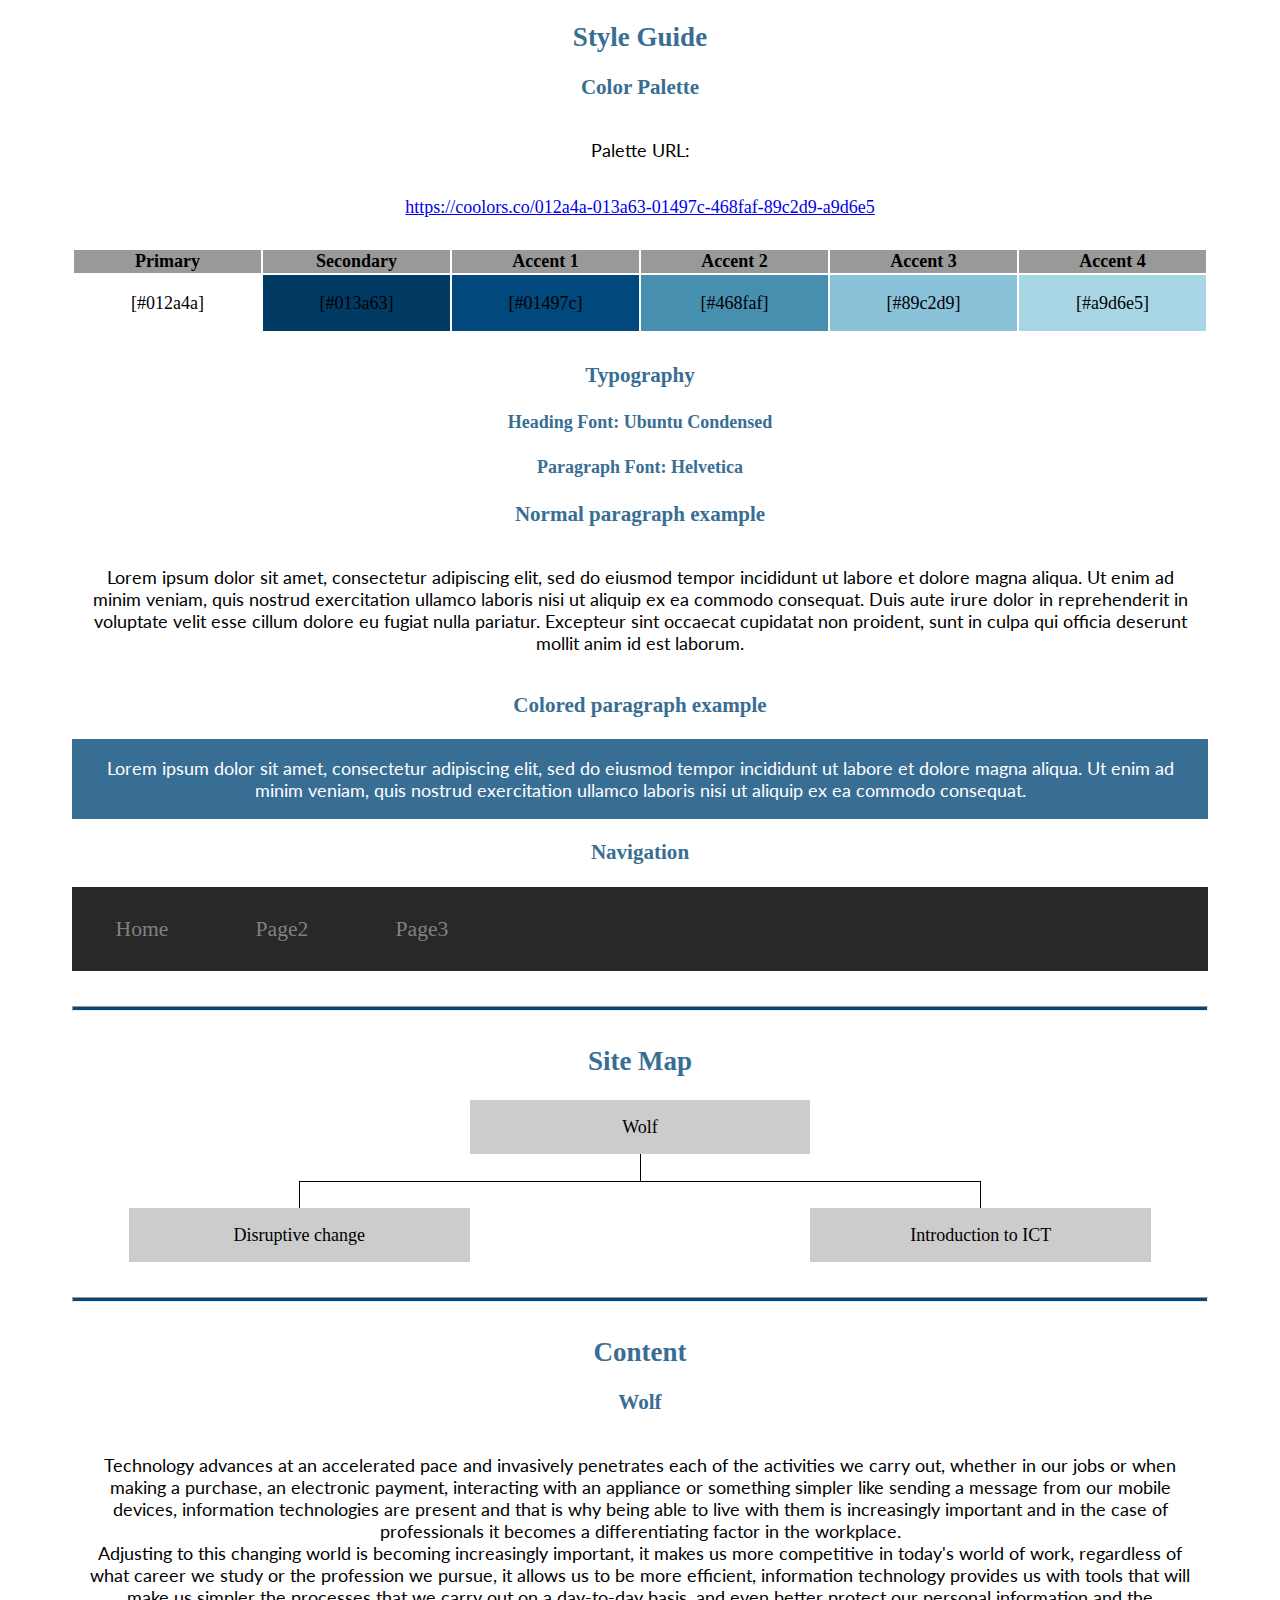
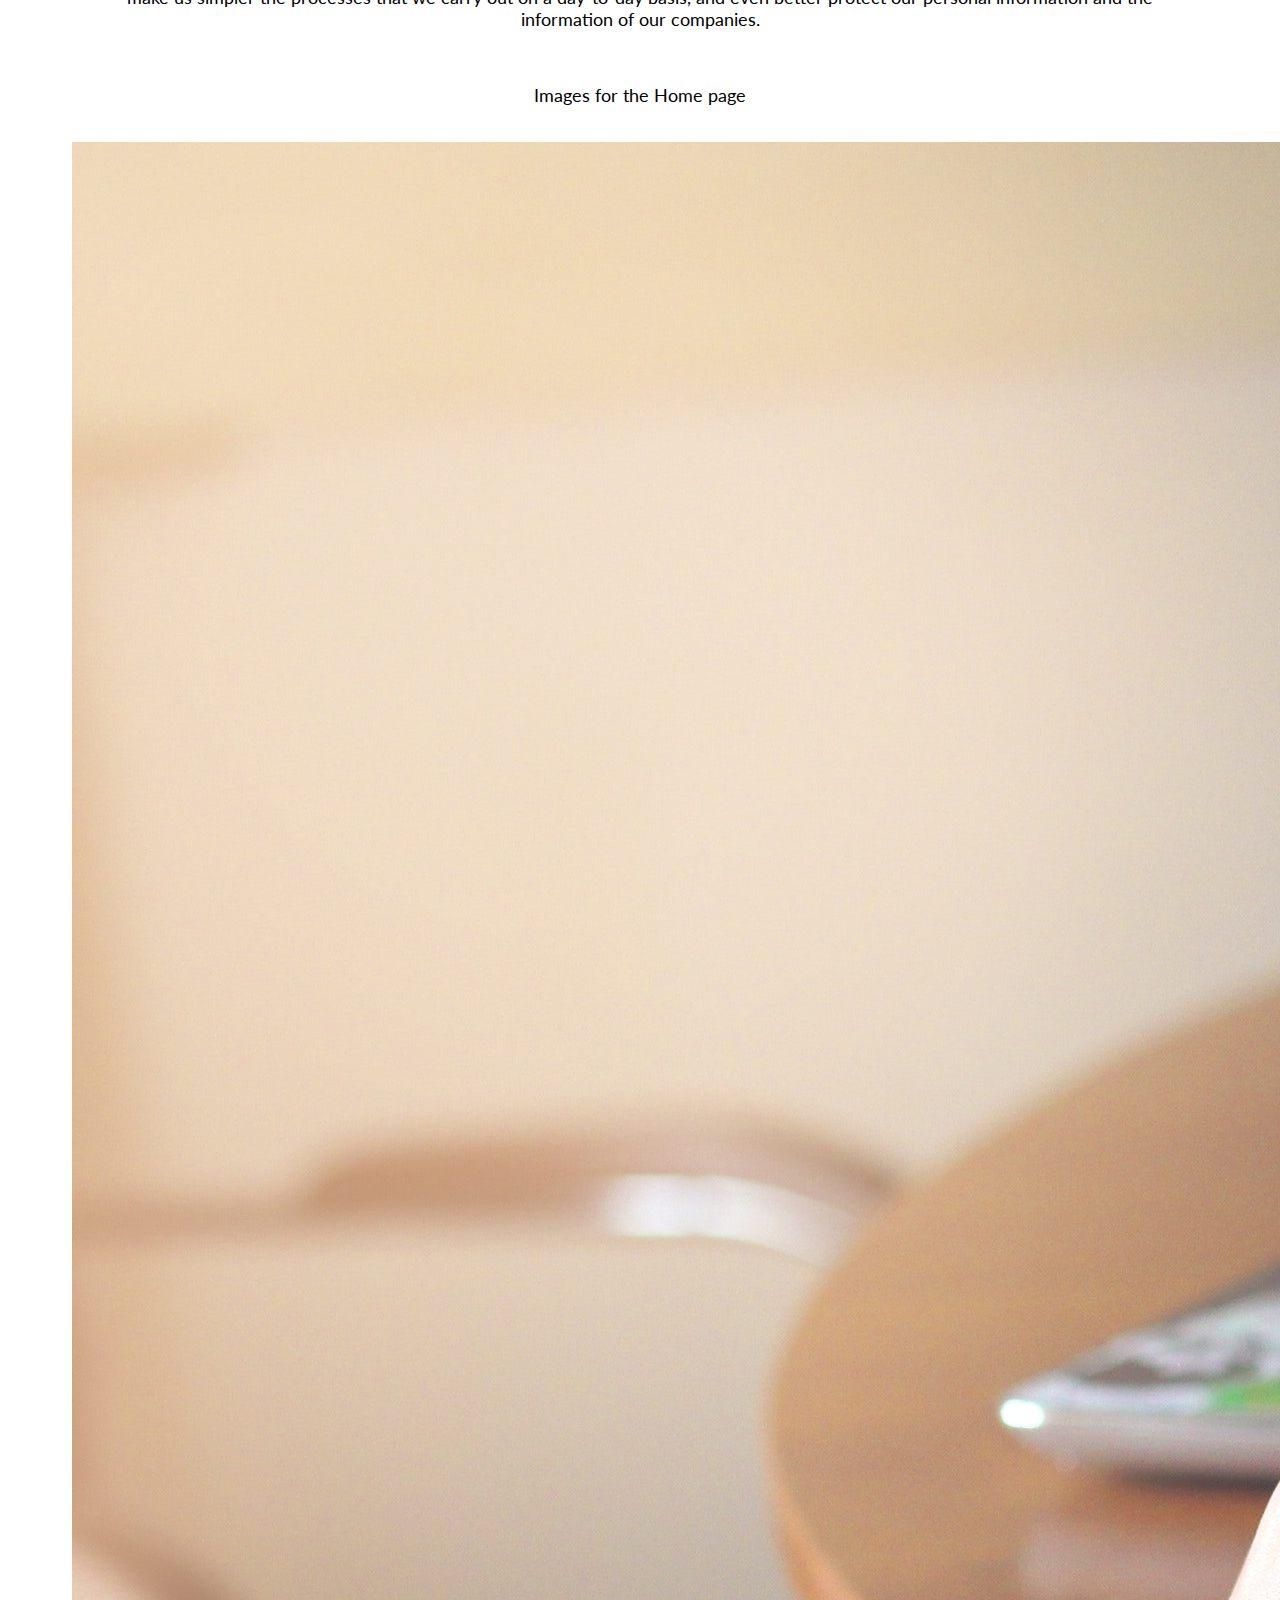
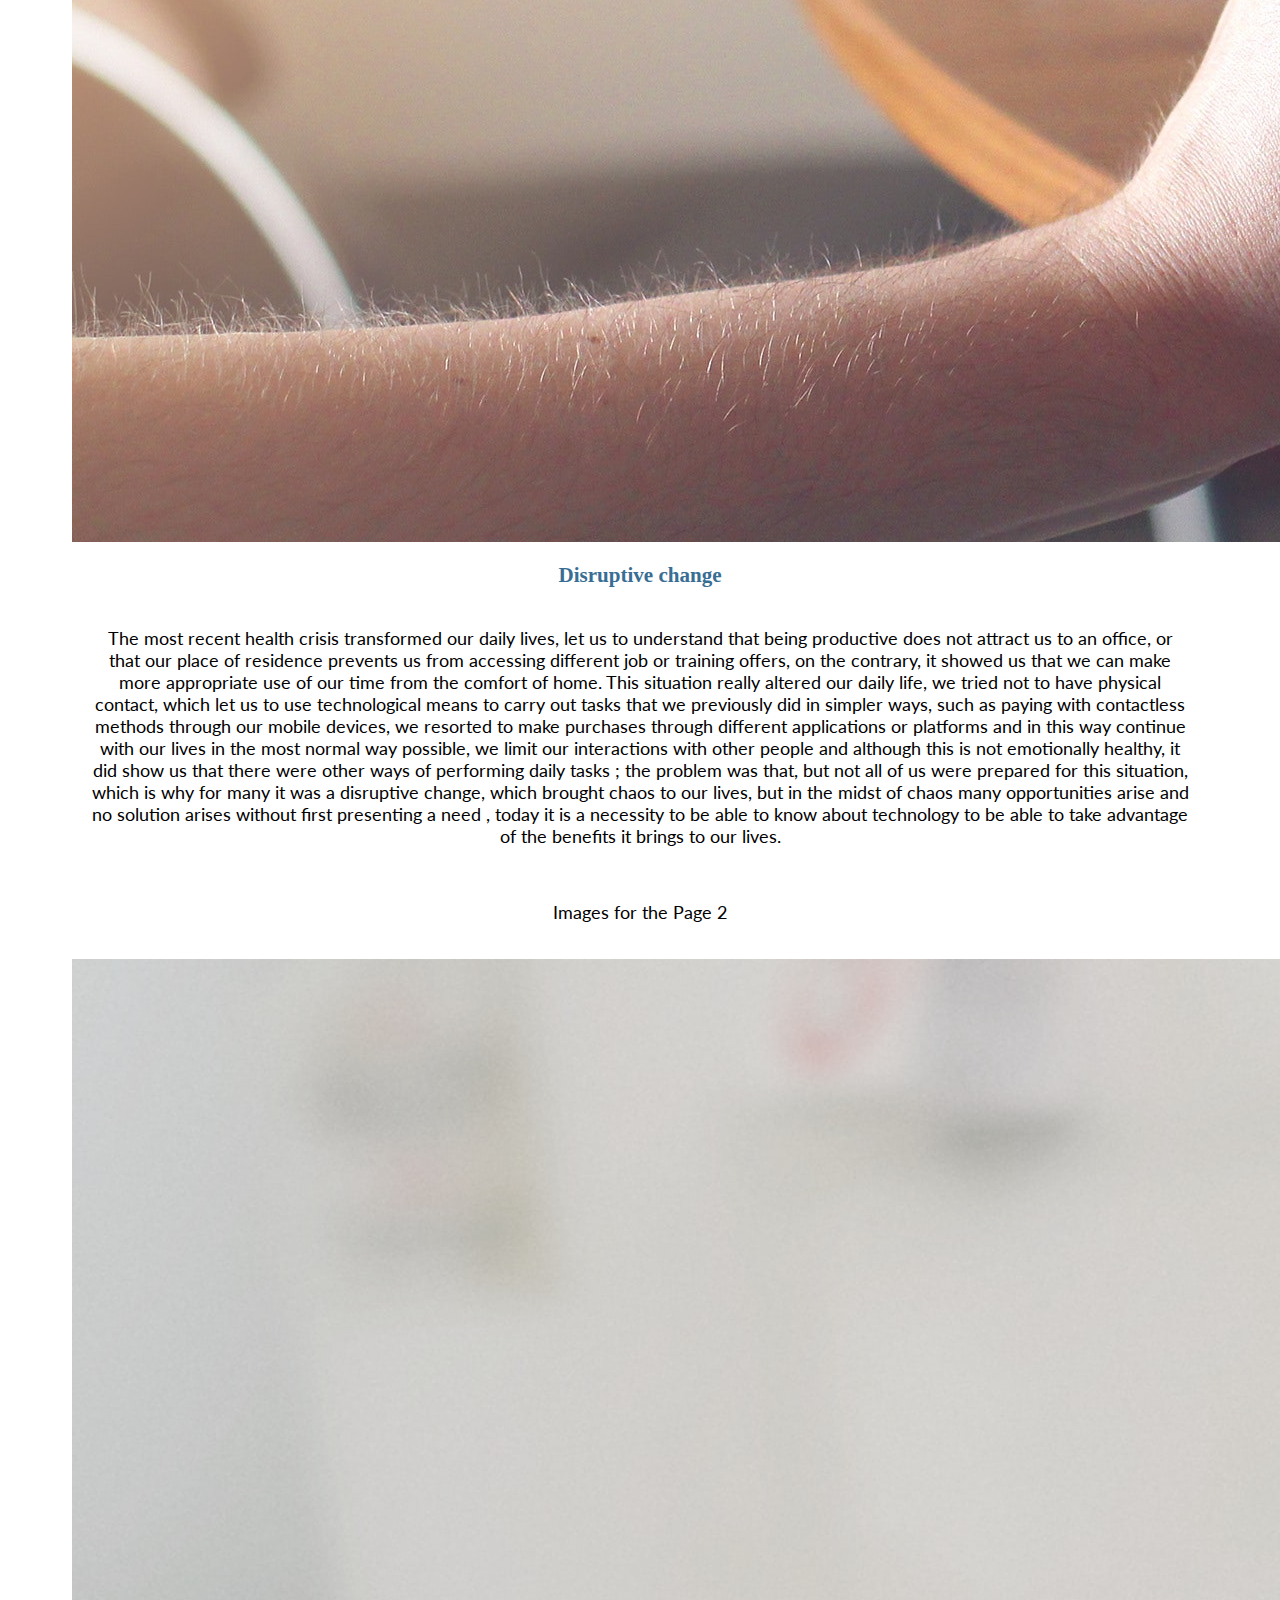
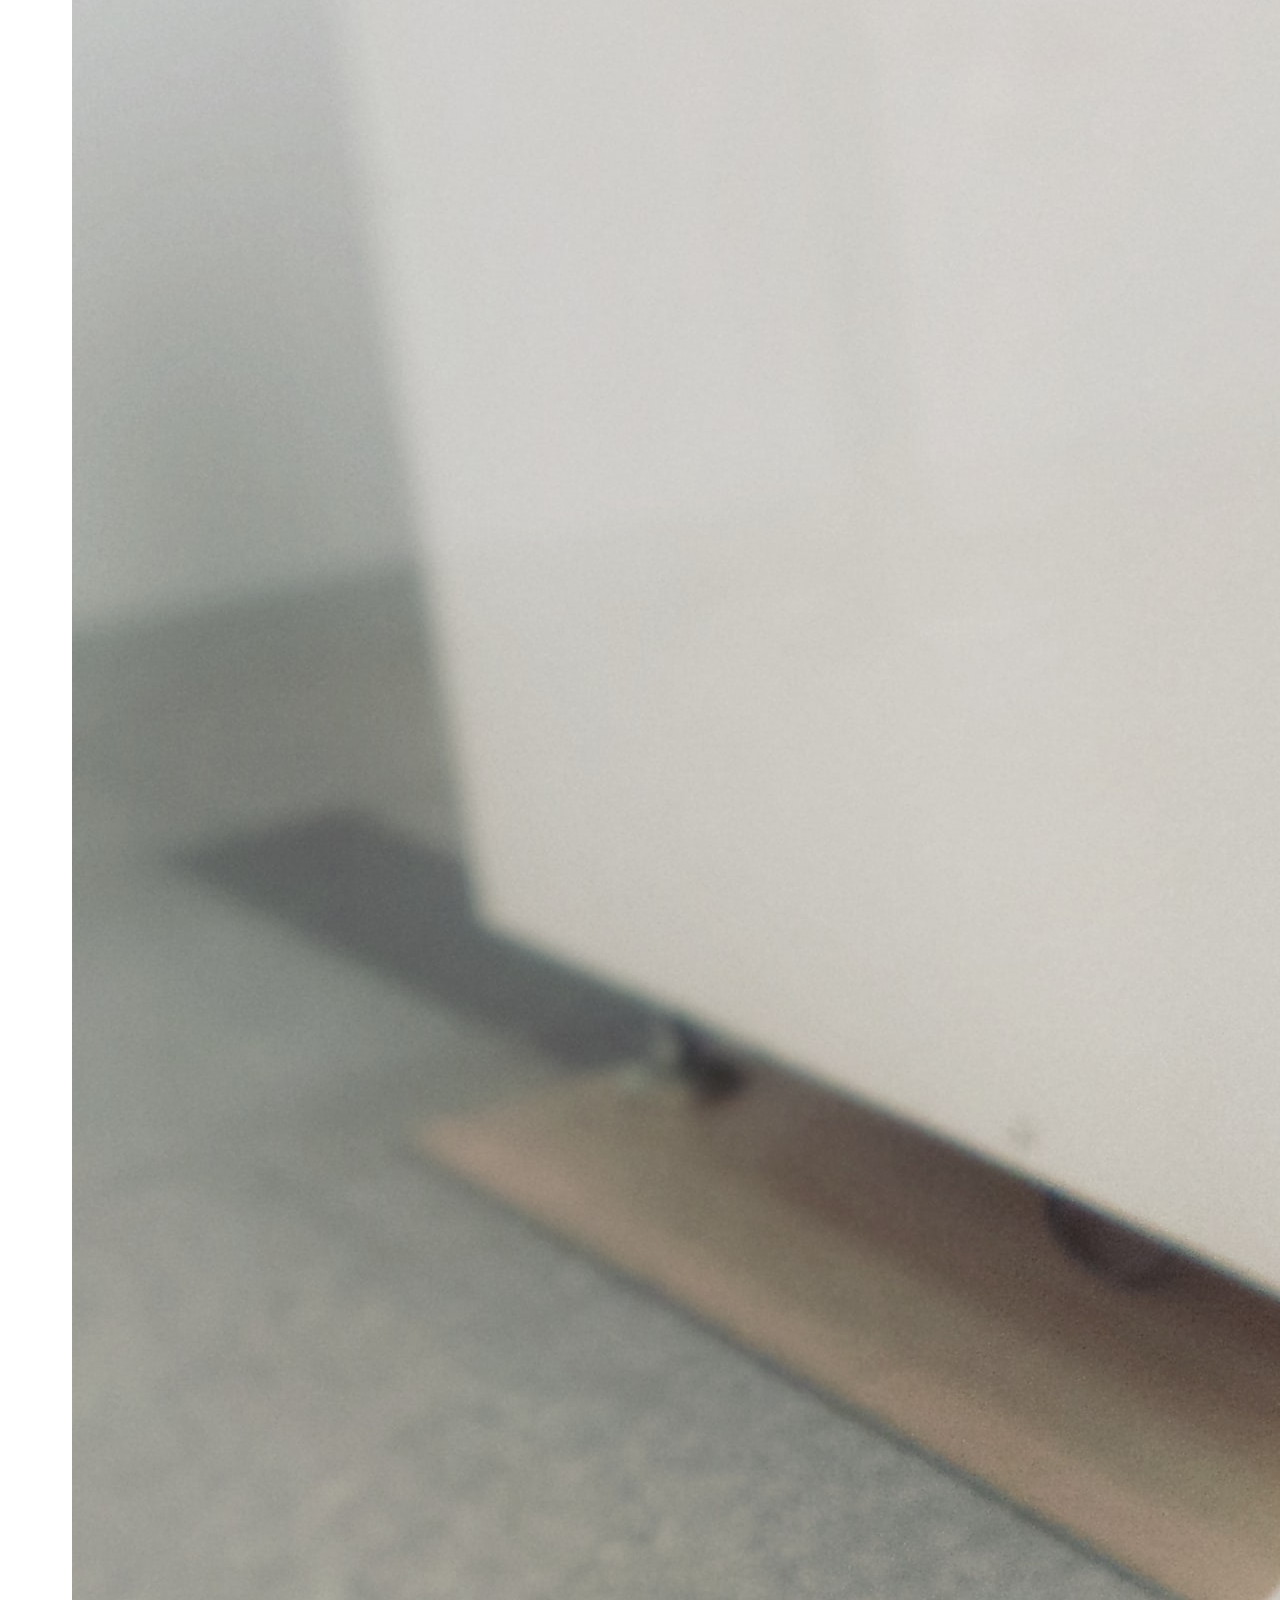
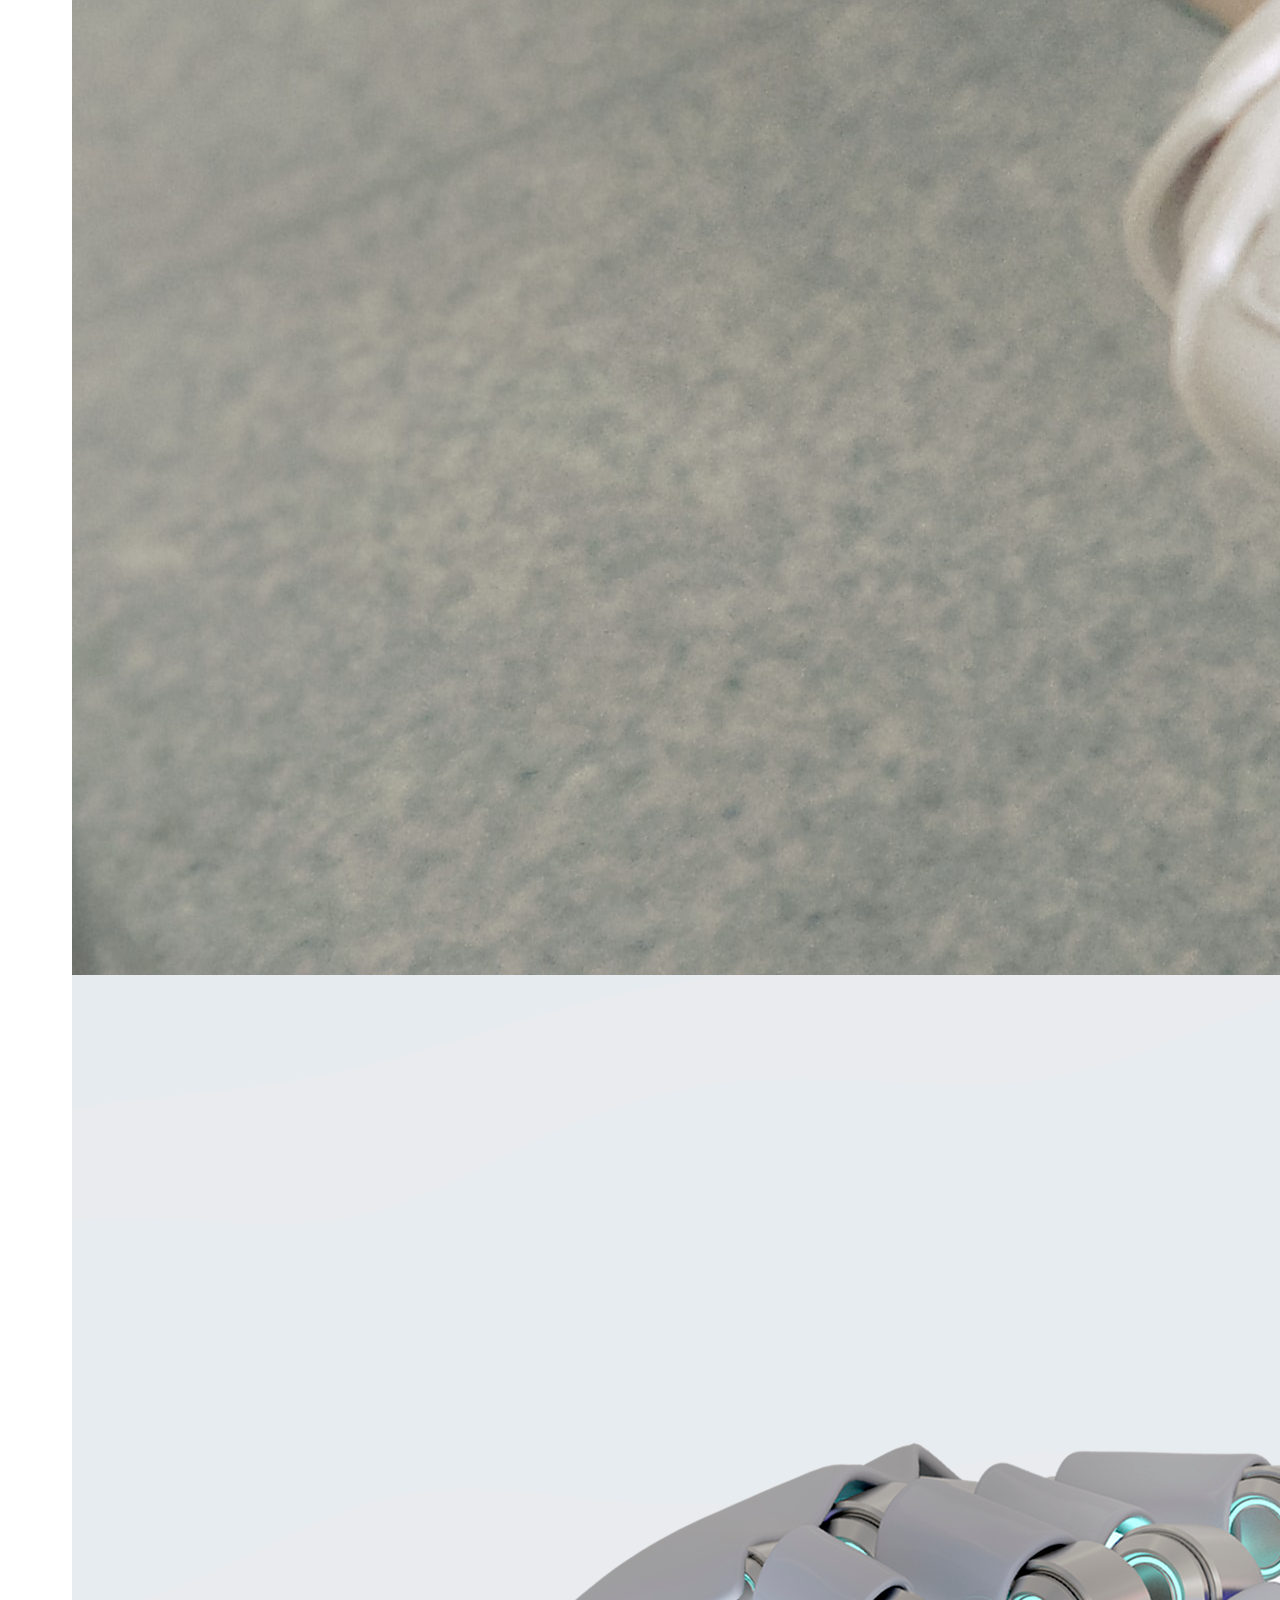
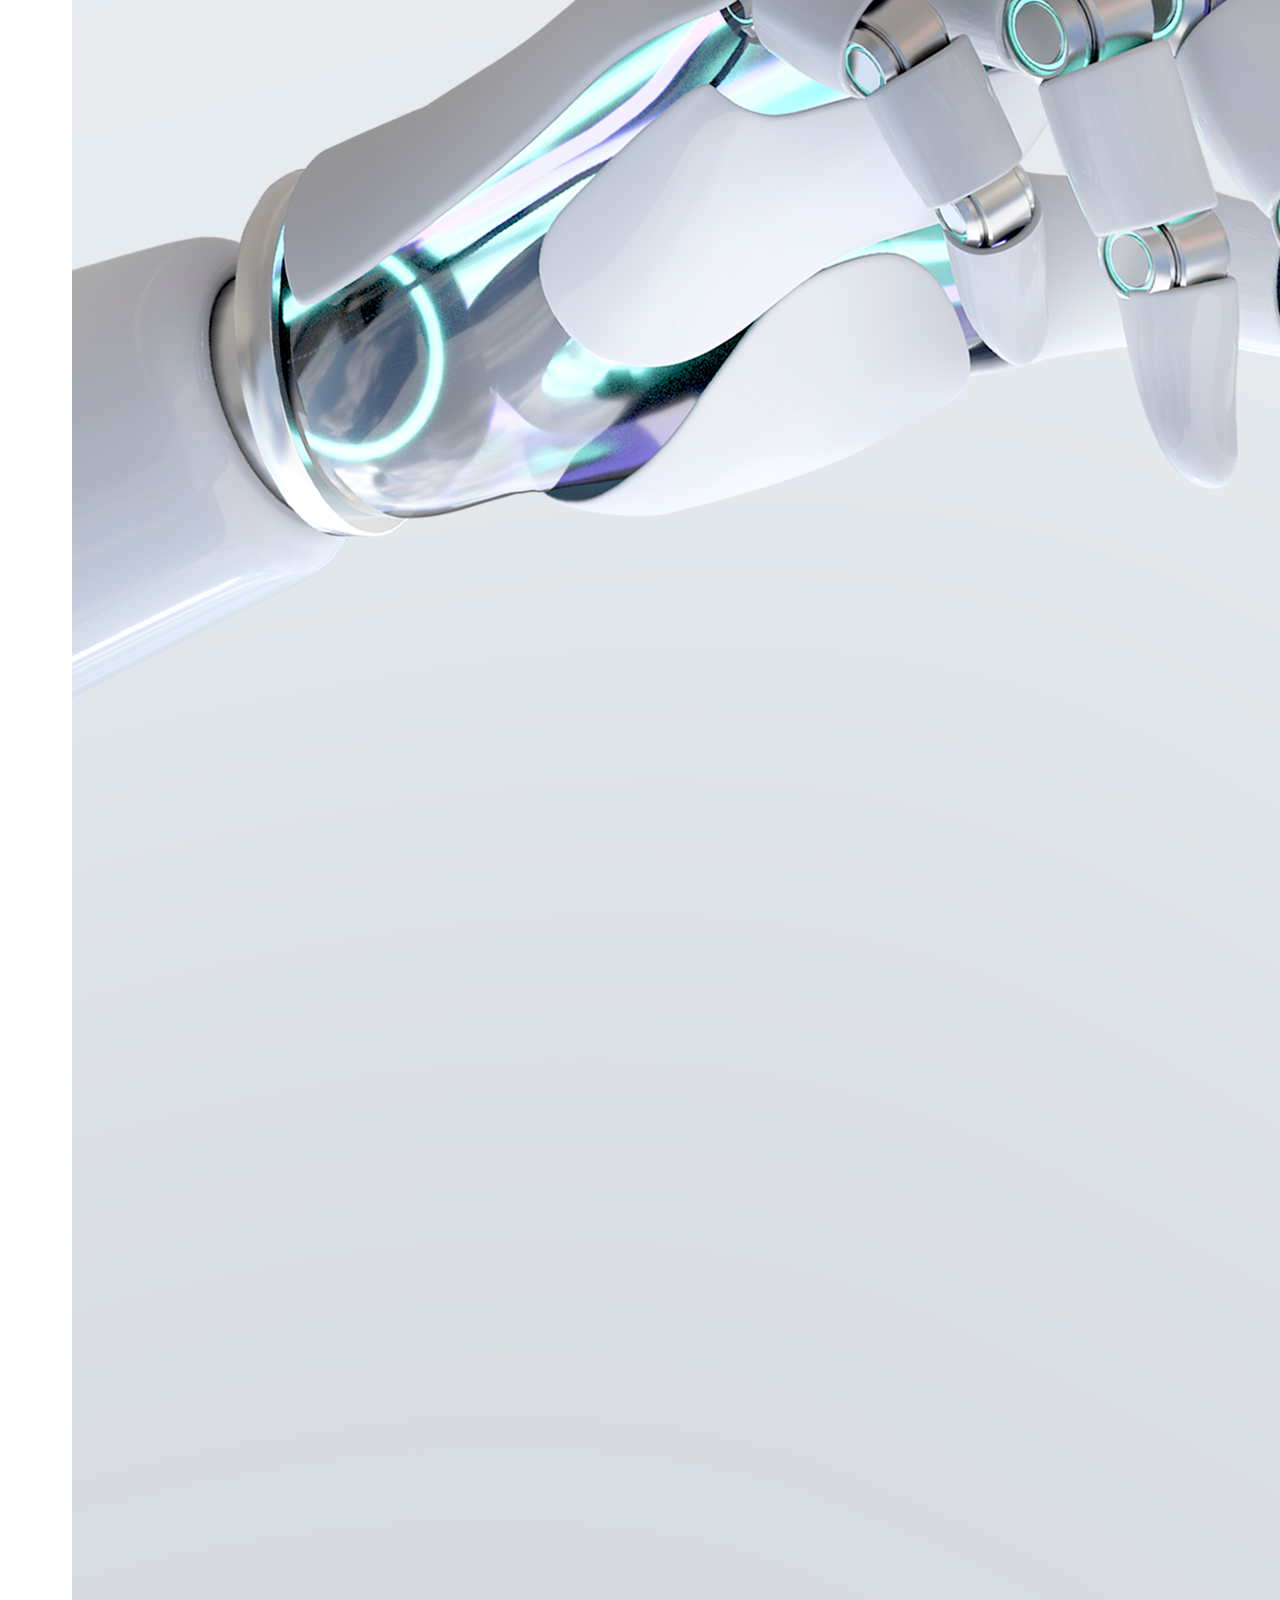
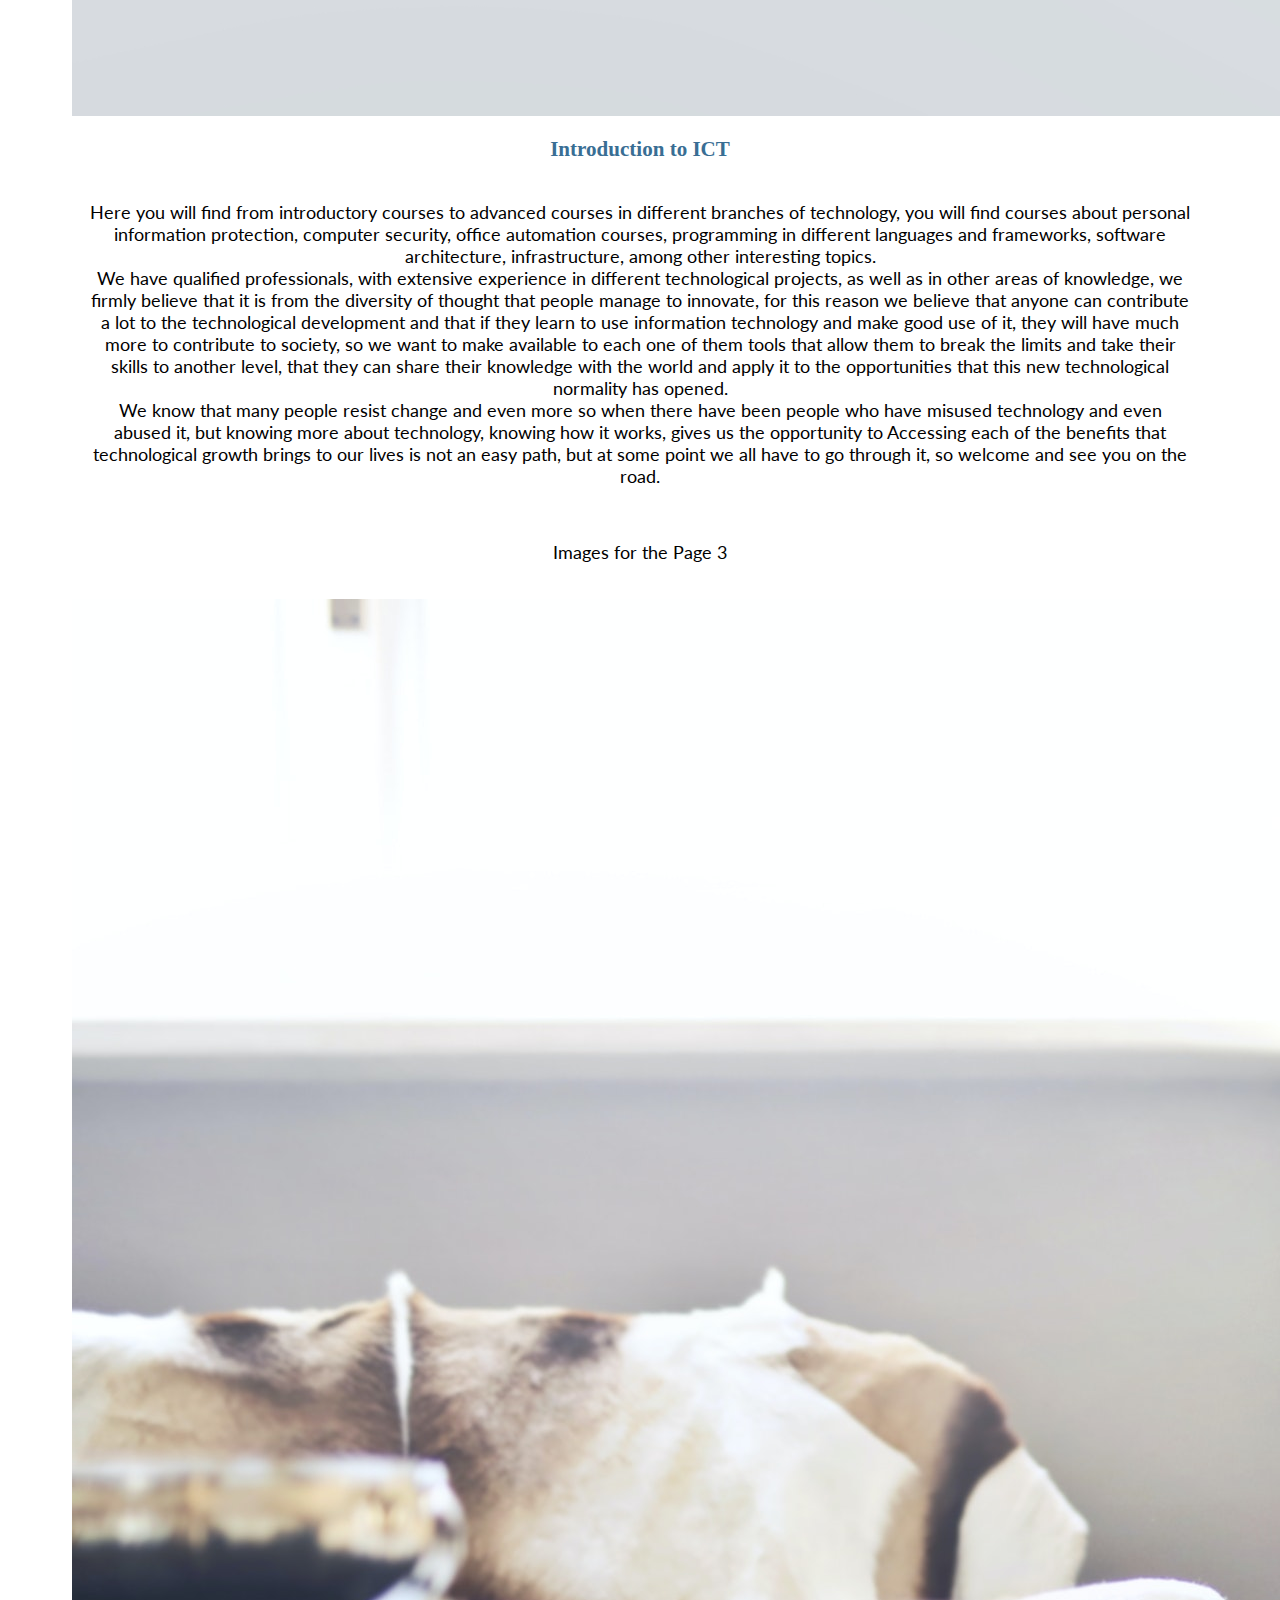
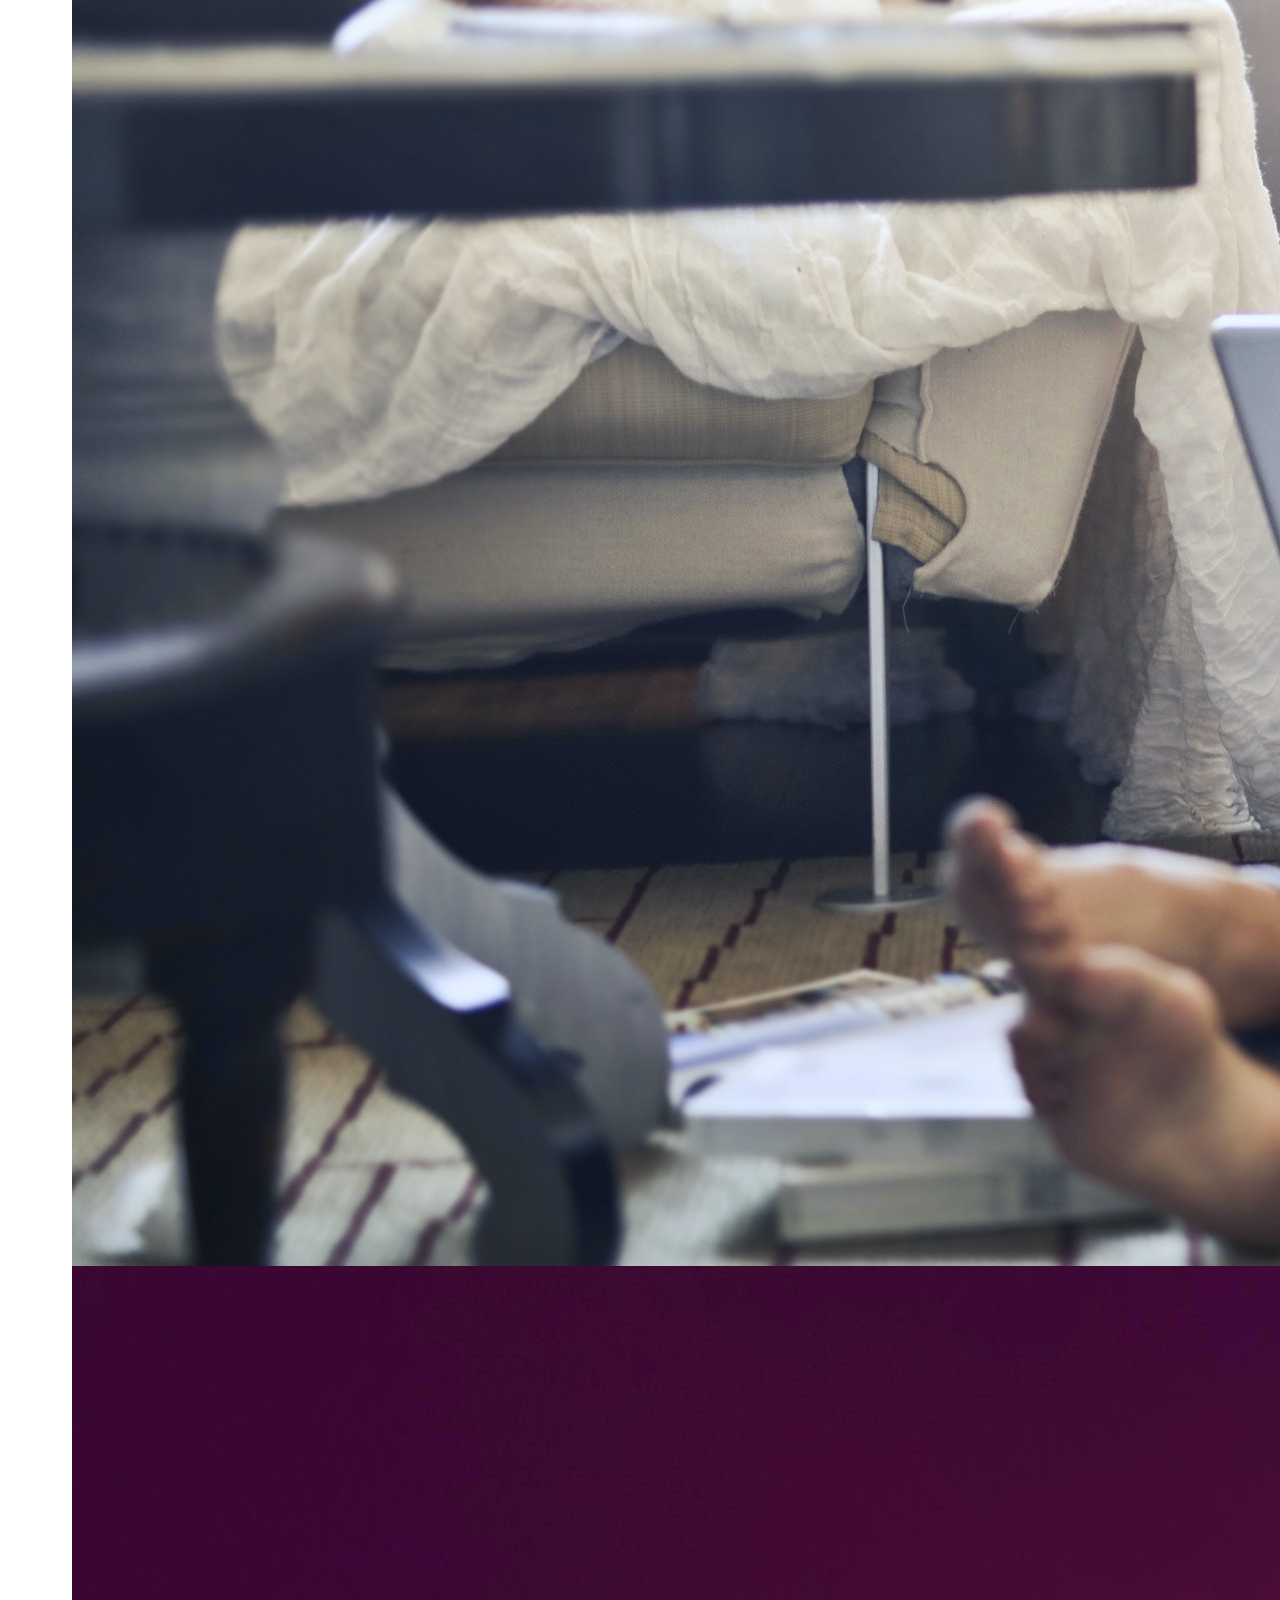
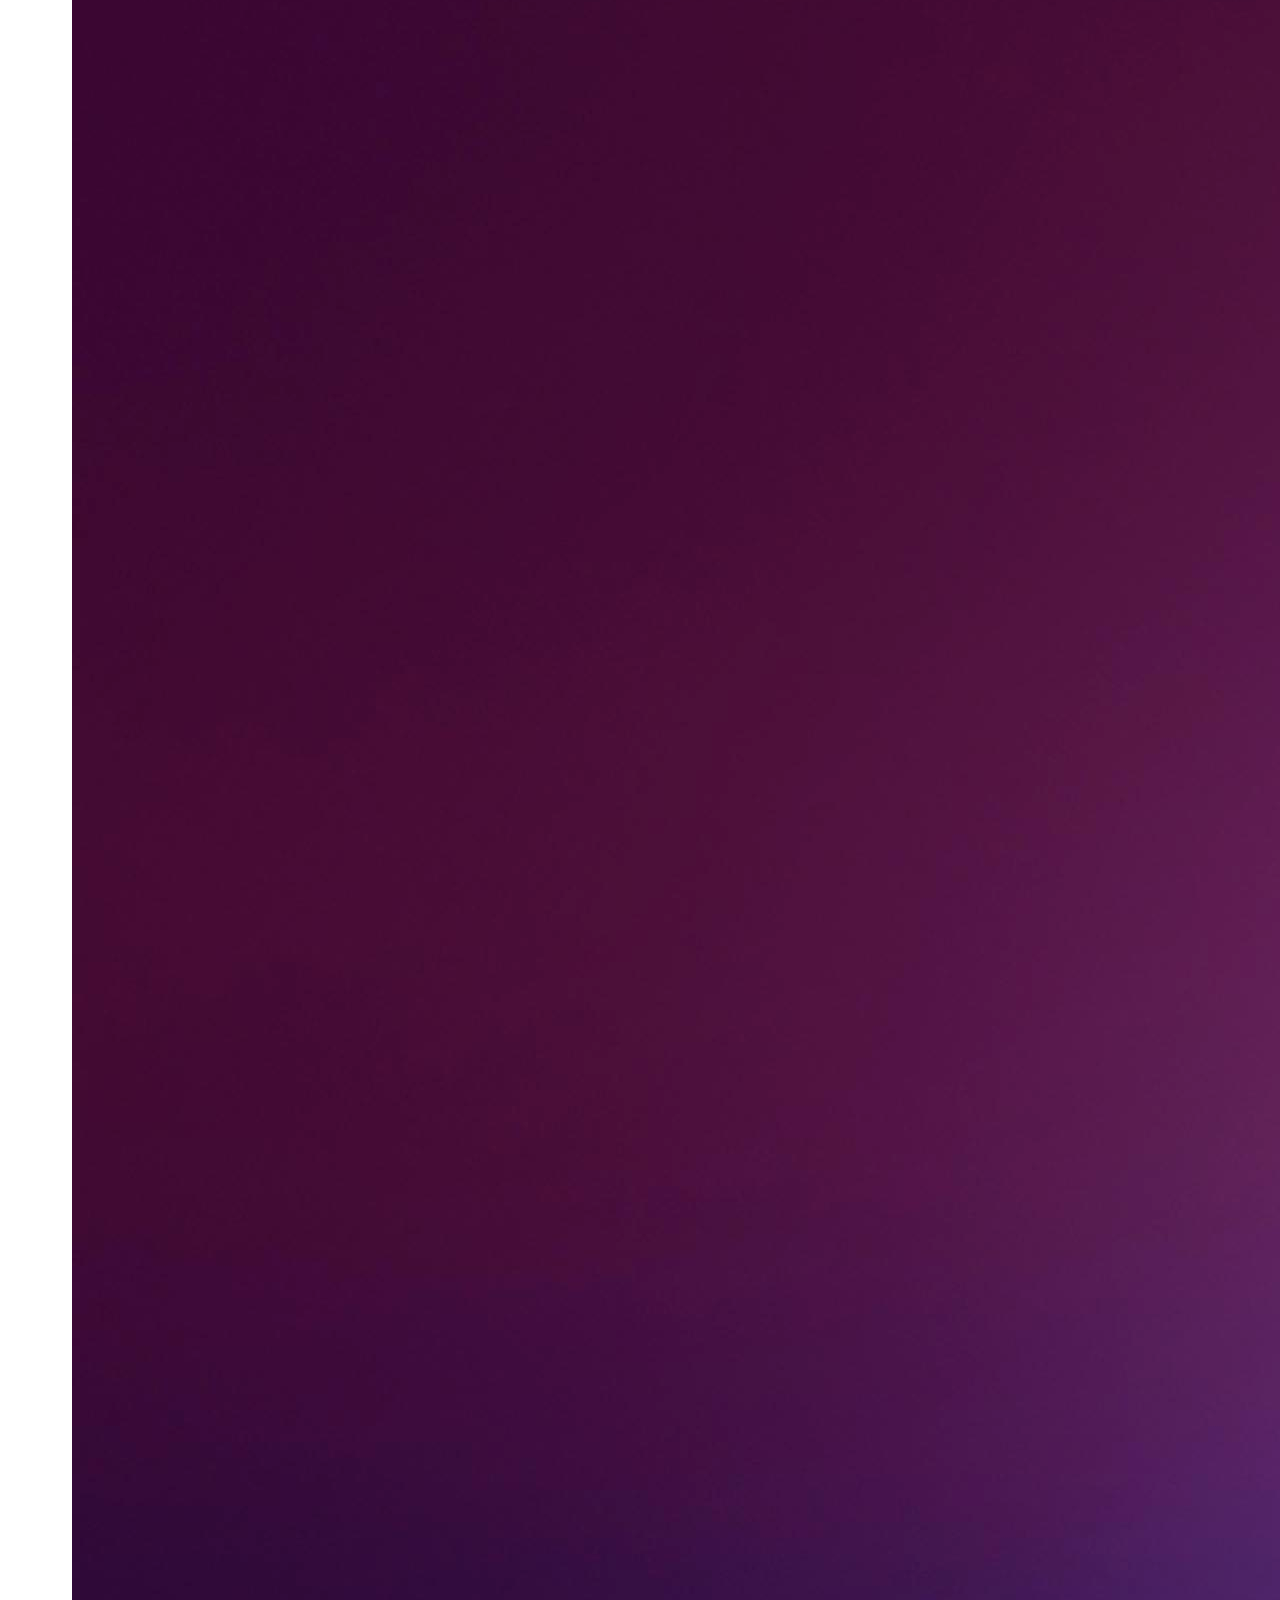
==== commit 22b9dedf: "Update site-plan.html" ====
--- a/personal-site/site-plan.html
+++ b/personal-site/site-plan.html
@@ -121,11 +121,11 @@
                 Wolf
             </div>
             <div class="sm-page2">
+                Disruptive change
+                <!-- change this -->
+            </div>
+            <div class="sm-page3">
                 Introduction to ICT
-                <!-- change this -->
-            </div>
-            <div class="sm-page3">
-                Disruptive change
                 <!-- change this -->
             </div>
 
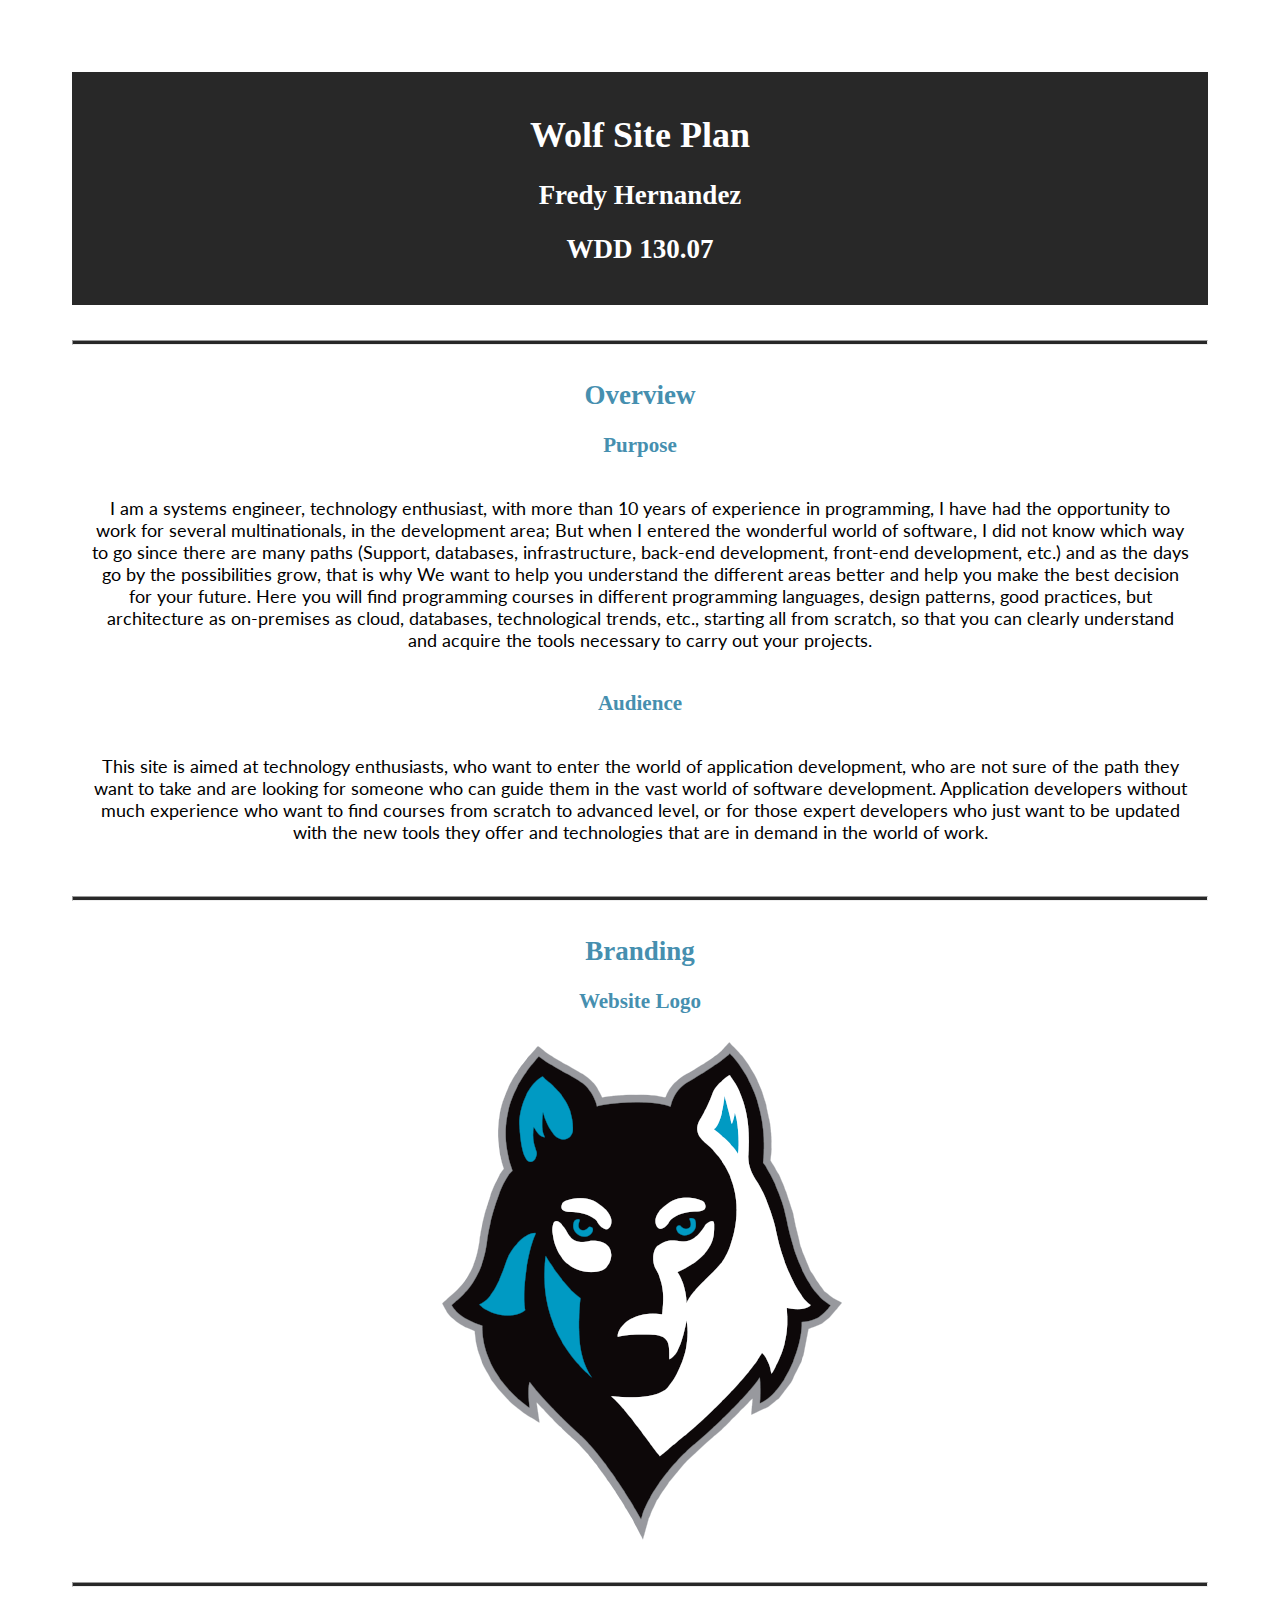
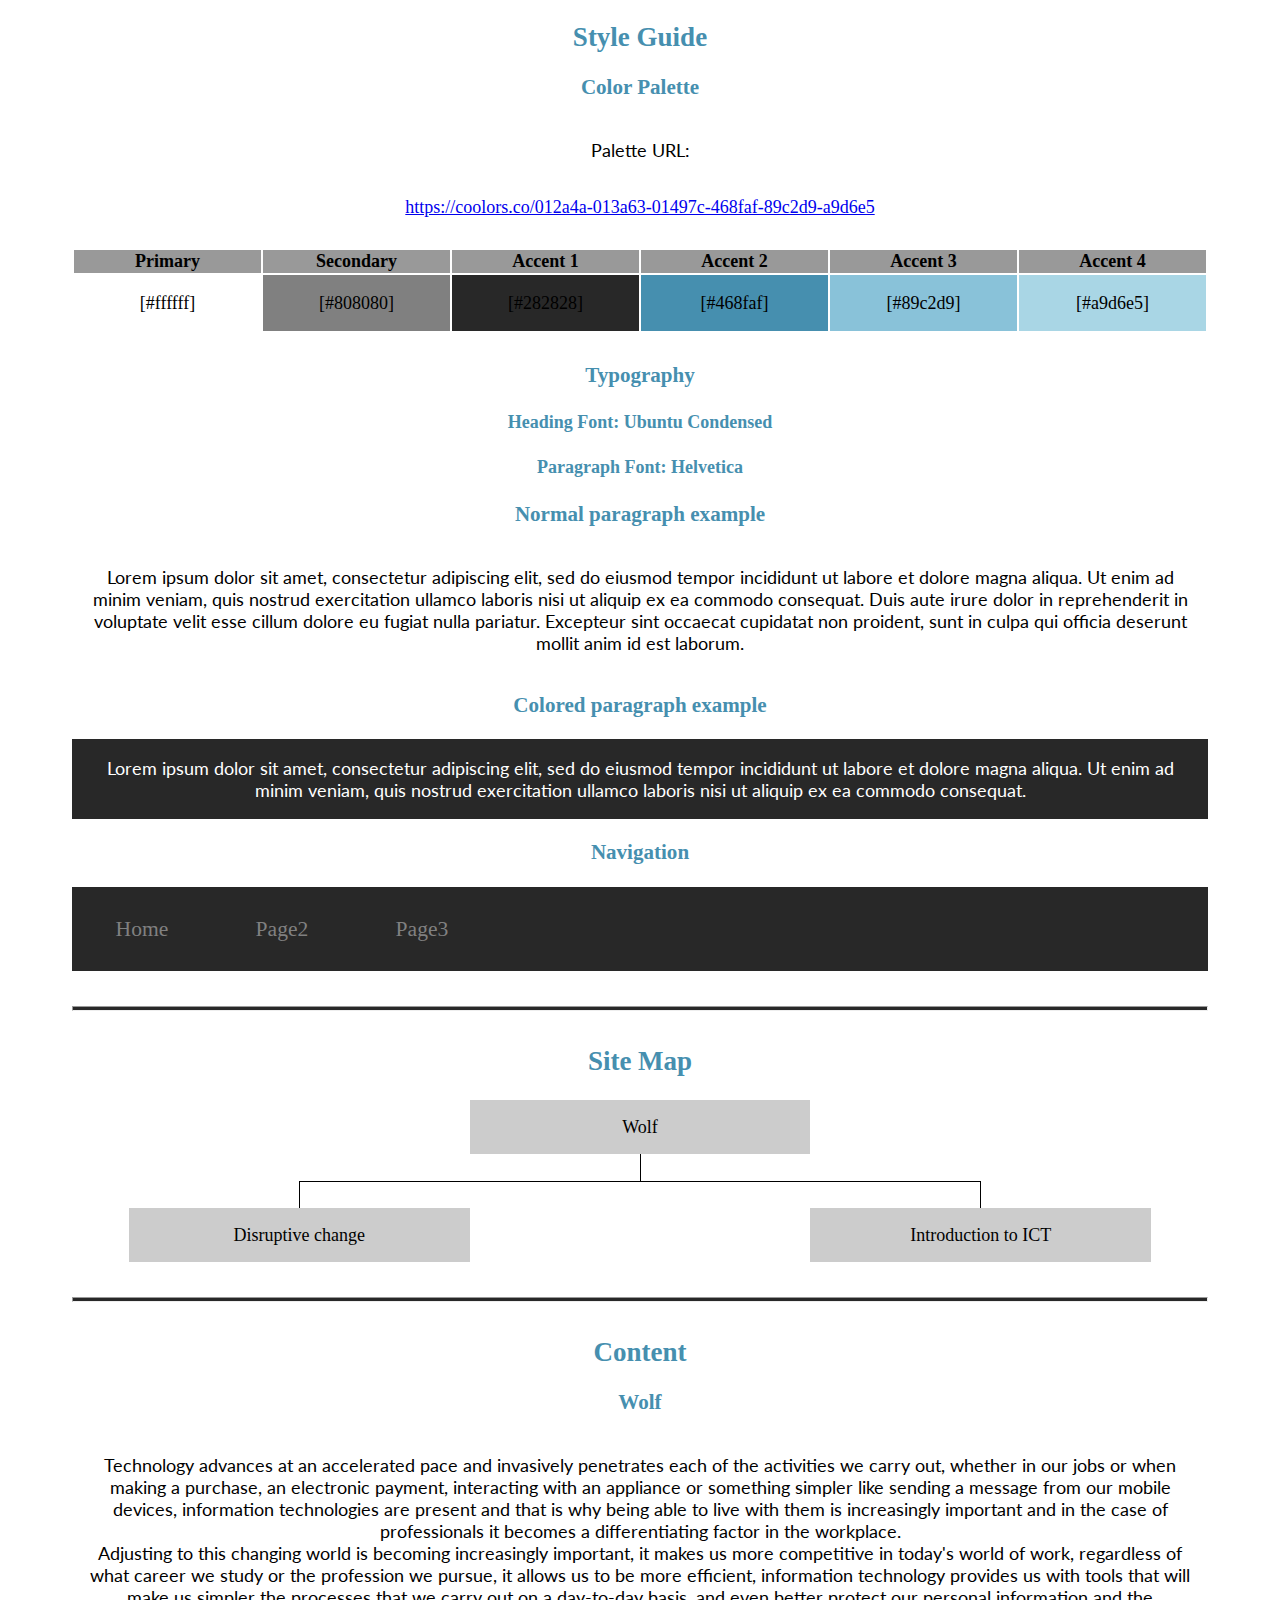
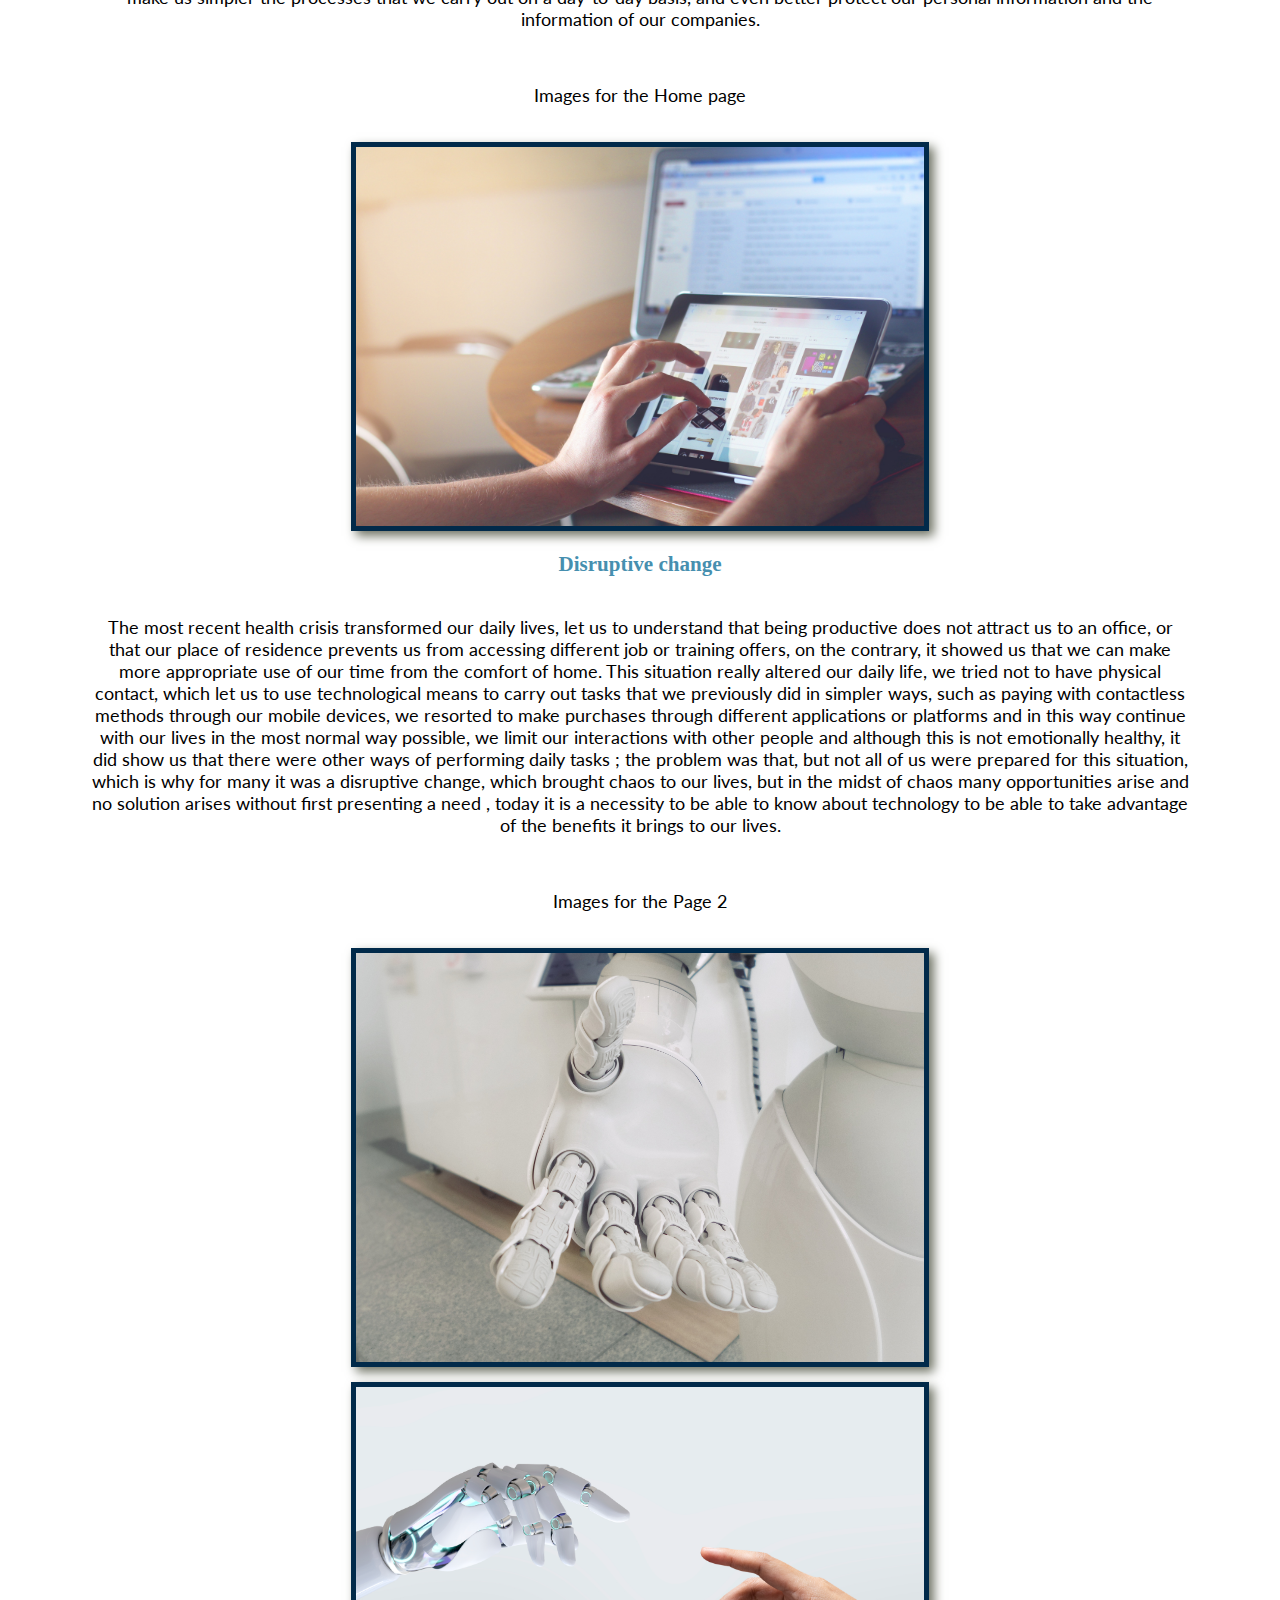
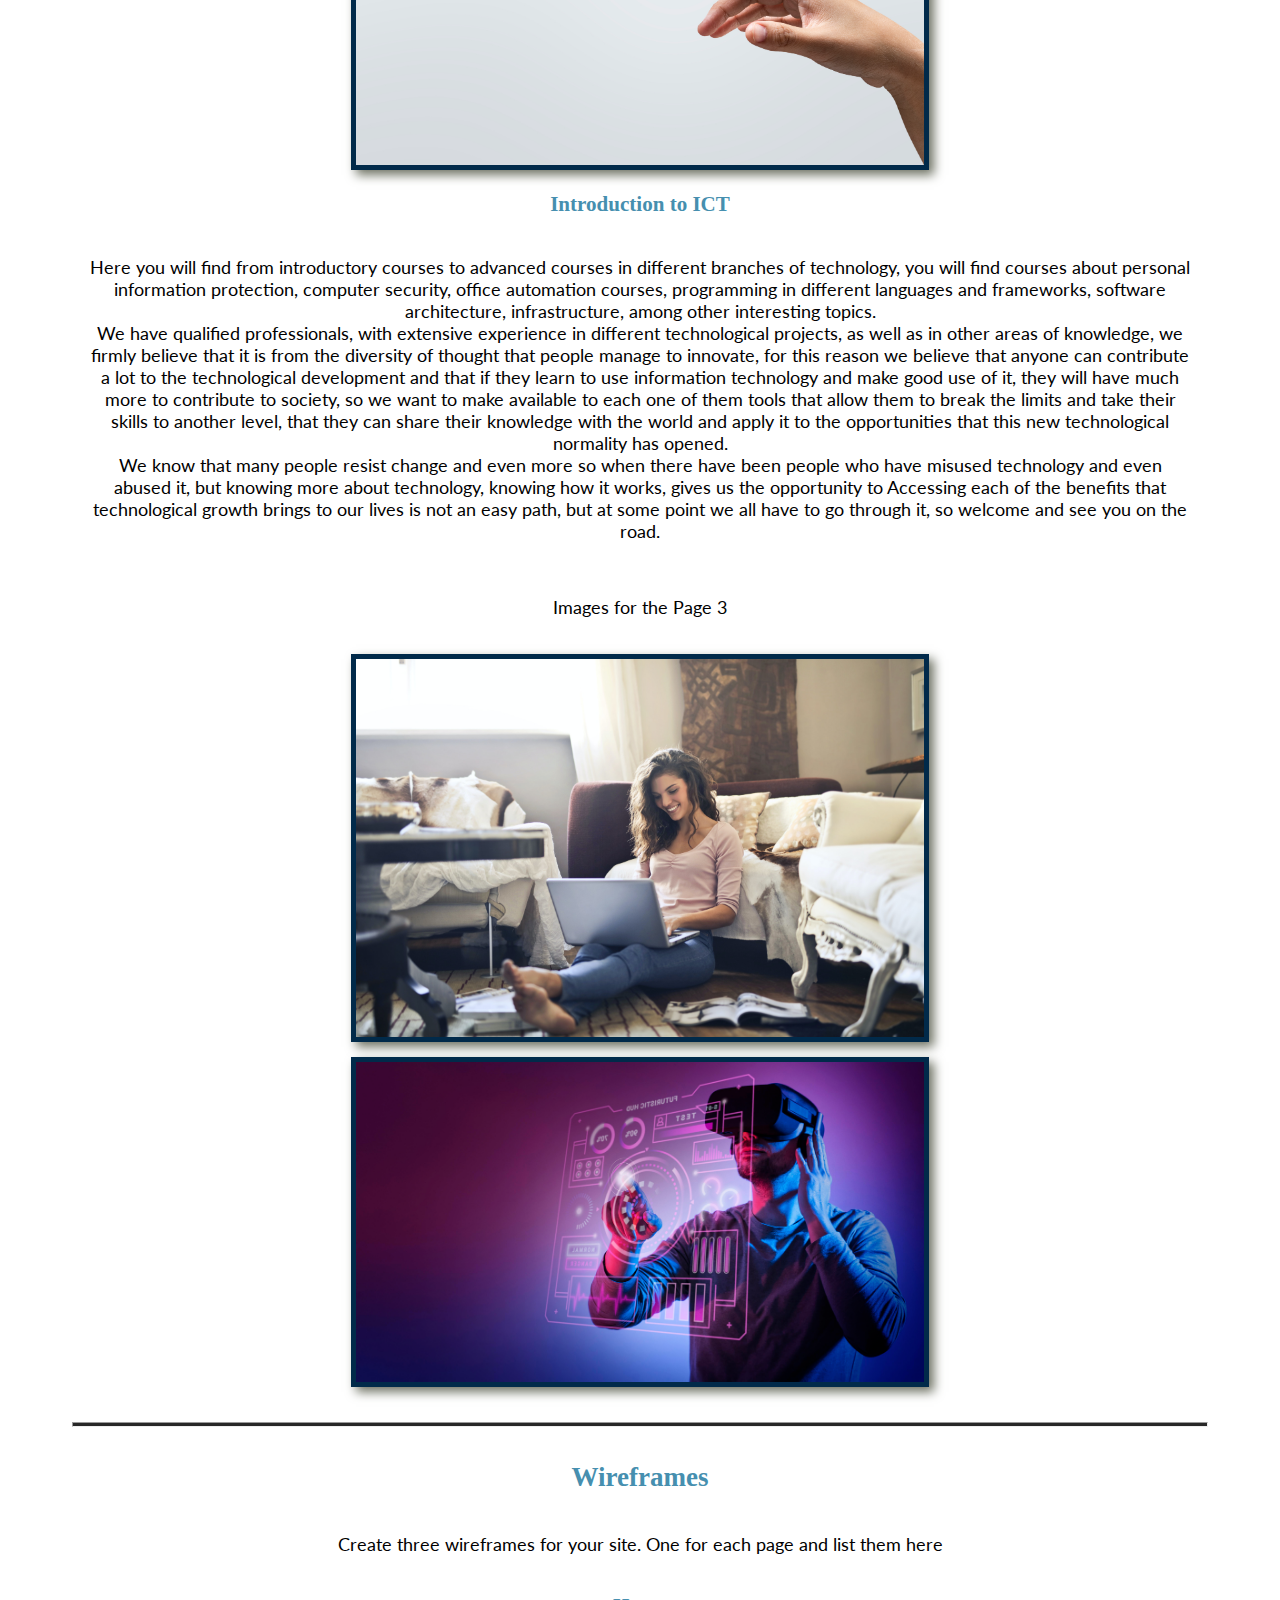
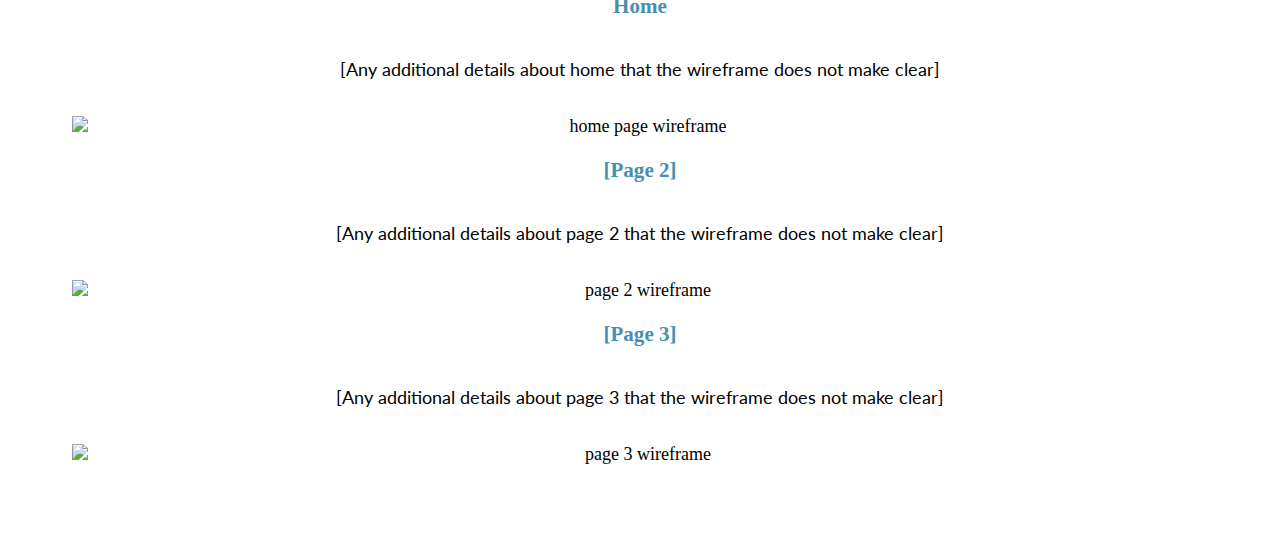
==== commit 084eb8ad: ":sparkles: modify site plan" ====
--- a/personal-site/site-plan.html
+++ b/personal-site/site-plan.html
@@ -62,9 +62,9 @@
             </tr>
             <!-- Replace the numbers in the boxes below with your hex color codes. Then switch to the site-plan.css file and change your colors there as well. -->
             <tr>
-                <td class="primary">[#012a4a]</td>
-                <td class="secondary">[#013a63]</td>
-                <td class="accent1">[#01497c]</td>
+                <td class="primary">[#ffffff]</td>
+                <td class="secondary">[#808080]</td>
+                <td class="accent1">[#282828]</td>
                 <td class="accent2">[#468faf]</td>
                 <td class="accent3">[#89c2d9]</td>
                 <td class="accent4">[#a9d6e5]</td>
@@ -196,19 +196,19 @@
         <p>
             [Any additional details about home that the wireframe does not make clear]
         </p>
-        <img src="#" alt="home page wireframe">
+        <img src="images/home@1x.png" alt="home page wireframe">
 
         <h3>[Page 2]</h3>
         <p>
             [Any additional details about page 2 that the wireframe does not make clear]
         </p>
-        <img src="#" alt="page 2 wireframe">
+        <img src="images/curses@1x.png" alt="page 2 wireframe">
 
         <h3>[Page 3]</h3>
         <p>
             [Any additional details about page 3 that the wireframe does not make clear]
         </p>
-        <img src="#" alt="page 3 wireframe">
+        <img src="images/search@1x.png" alt="page 3 wireframe">
     </main>
 </body>
 
--- a/personal-site/styles/site-plan.css
+++ b/personal-site/styles/site-plan.css
@@ -6,8 +6,8 @@
 :root {
     /* change the values below to your colors from your palette */
     --primary-color: #ffffff;
-    --secondary-color: #013a63;
-    --accent1-color: #01497c;
+    --secondary-color: #808080;
+    --accent1-color: #282828;
     --accent2-color: #468faf;
     --accent3-color: #89c2d9;
     --accent4-color: #a9d6e5;
@@ -15,15 +15,15 @@
     --heading-font: "IM Fell French Canon SC";
     --paragraph-font: Lato, Helvetica, sans-serif;
     /* these colors below should be chosen from among your palette colors above */
-    --headline-color-on-white: #396E94;
+    --headline-color-on-white: #468faf;
     /* headlines on a white background */
-    --headline-color-on-color: white;
+    --headline-color-on-color: #ffffff;
     /* headlines on a colored background */
     --paragraph-color-on-white: #396E94;
     /* paragraph text on a white background */
-    --paragraph-color-on-color: white;
+    --paragraph-color-on-color: #ffffff;
     /* paragraph text on a colored background */
-    --paragraph-background-color: #396E94;
+    --paragraph-background-color: #282828;
     --nav-link-color: #808080;
     --nav-background-color: #282828;
     --nav-hover-link-color: #ffffff;
@@ -44,6 +44,15 @@
 img {
     display: block;
     margin: 0 auto;
+}
+
+.img-pages {
+    display: block;
+    margin: 15px auto 15px auto;
+    width: 50%;
+    border: 5px solid #012a4a;
+    transition: transform .5s;
+    box-shadow: 5px 5px 10px #6f7364;
 }
 
 h1,
